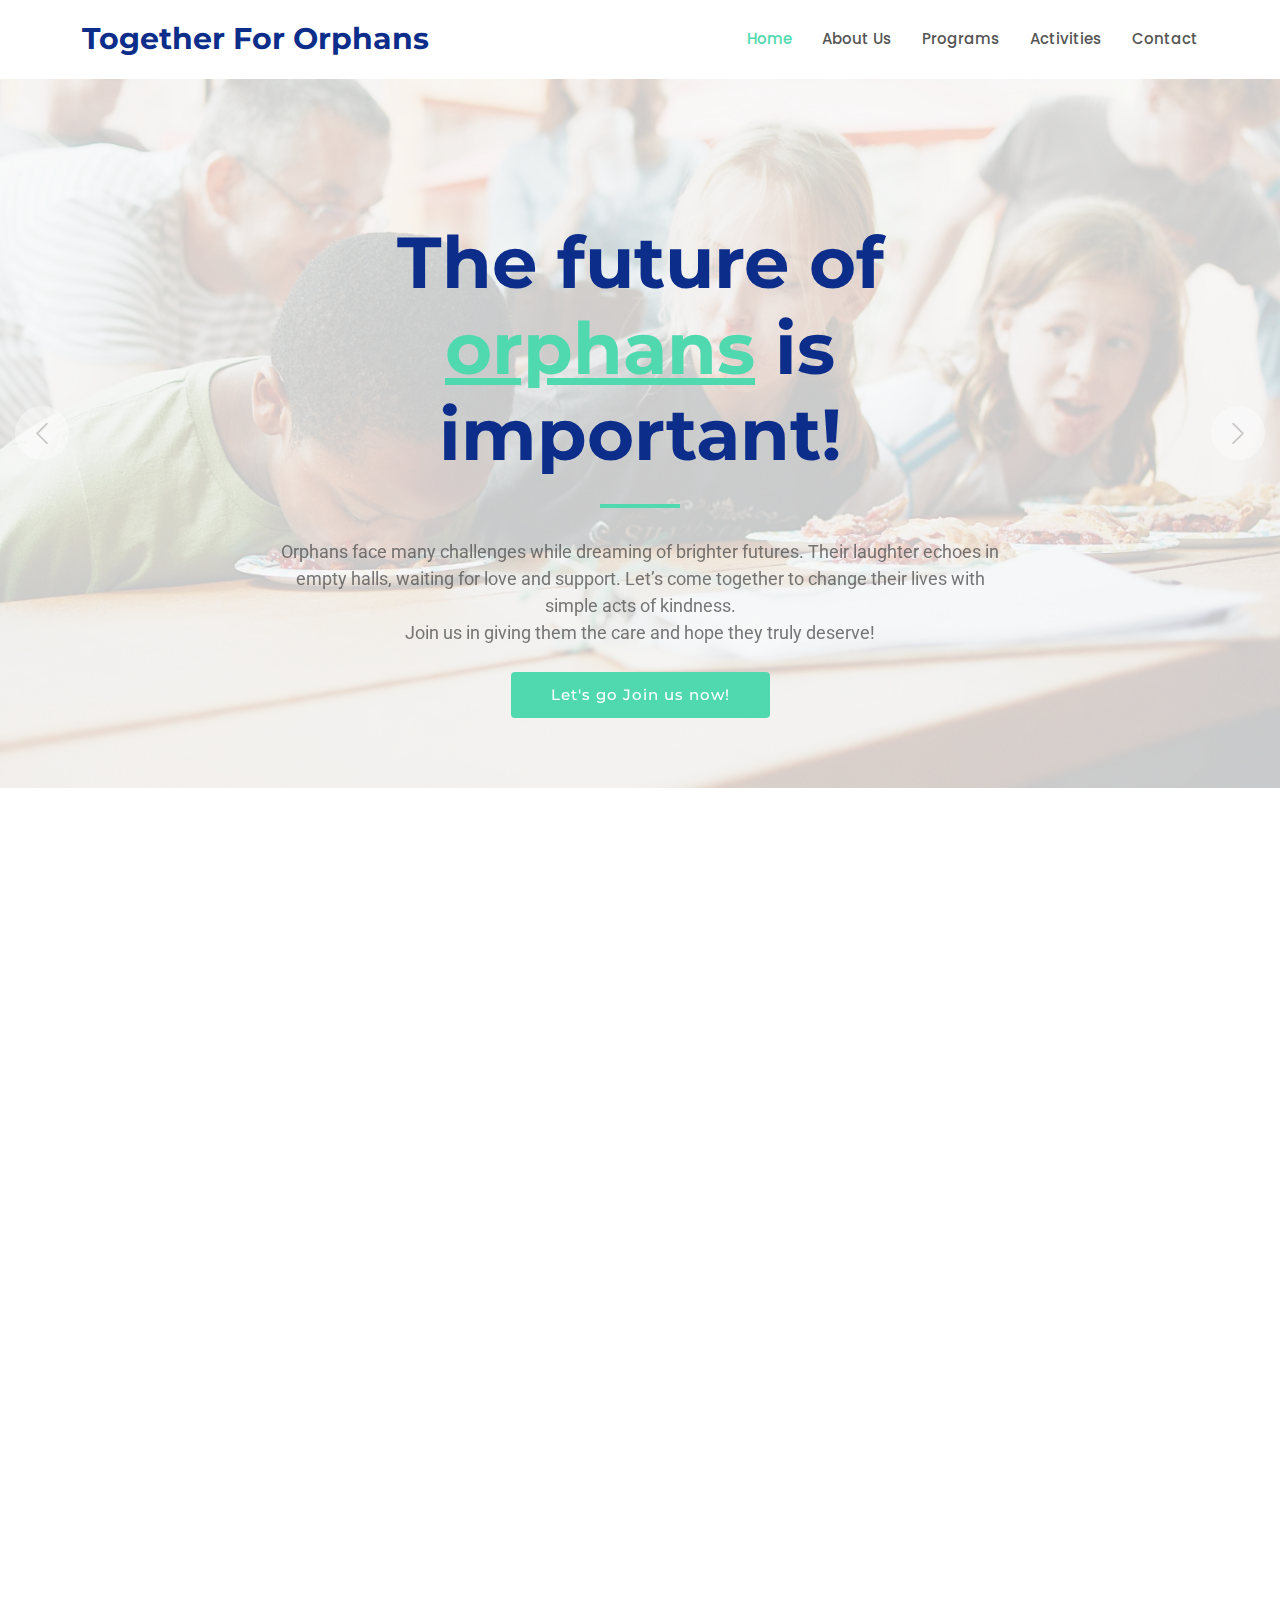
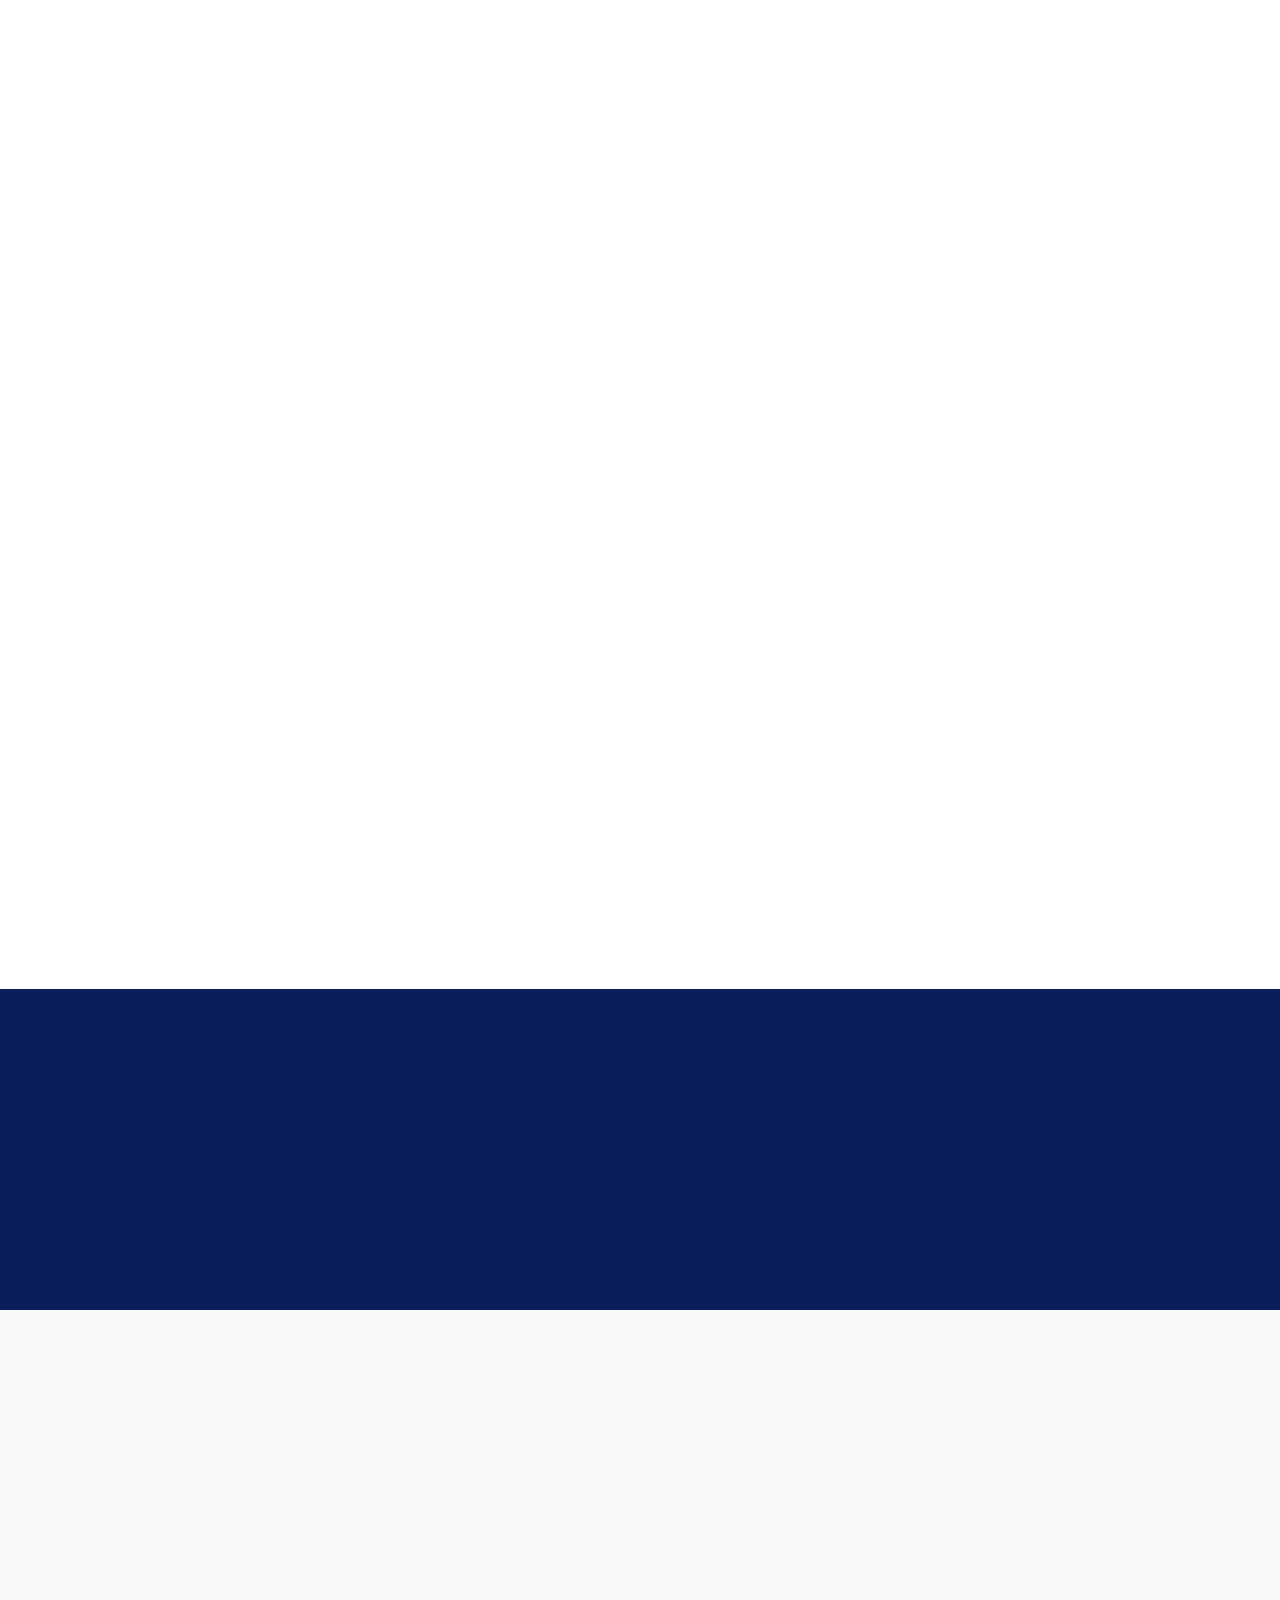
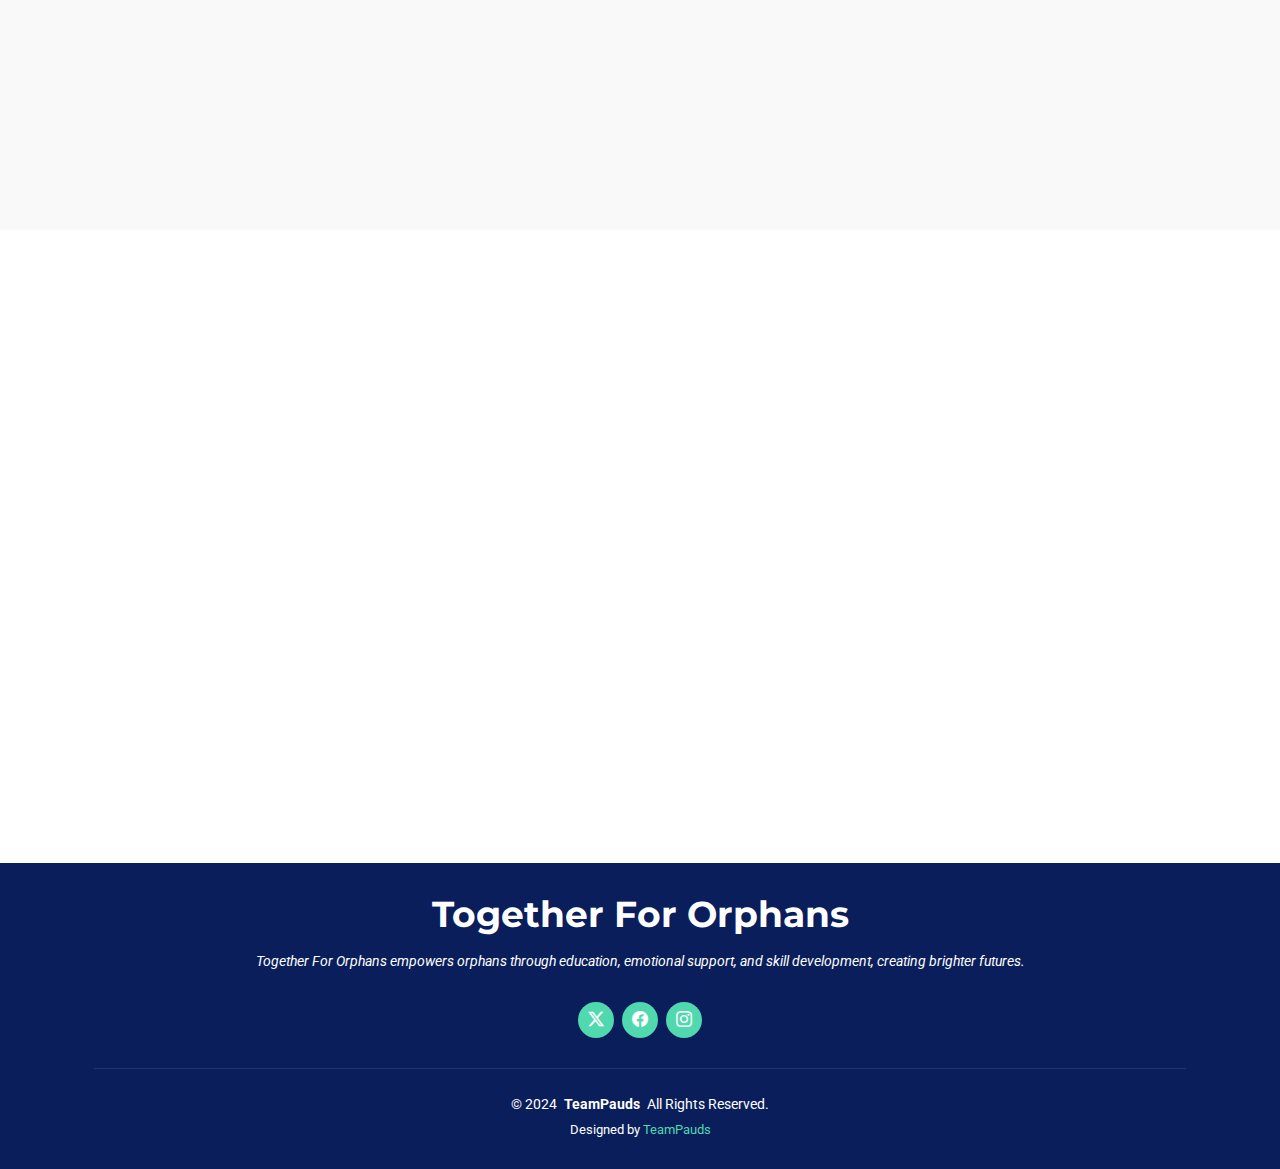
==== index.html @ 160bbc08 "#27 - update programs and tidy up js css" ====
<!DOCTYPE html>
<html lang="en">

<head>
  <meta charset="utf-8">
  <meta content="width=device-width, initial-scale=1.0" name="viewport">
  <title>T | F Orphans</title>
  <link href="assets/img/orphanage.ico" rel="icon">
  <link href="assets/img/apple-touch-icon.png" rel="apple-touch-icon">
  <link href="https://fonts.googleapis.com" rel="preconnect">
  <link href="https://fonts.gstatic.com" rel="preconnect" crossorigin>
  <link
    href="https://fonts.googleapis.com/css2?family=Roboto:ital,wght@0,100;0,300;0,400;0,500;0,700;0,900;1,100;1,300;1,400;1,500;1,700;1,900&family=Montserrat:ital,wght@0,100;0,200;0,300;0,400;0,500;0,600;0,700;0,800;0,900;1,100;1,200;1,300;1,400;1,500;1,600;1,700;1,800;1,900&family=Poppins:ital,wght@0,100;0,200;0,300;0,400;0,500;0,600;0,700;0,800;0,900;1,100;1,200;1,300;1,400;1,500;1,600;1,700;1,800;1,900&display=swap"
    rel="stylesheet">
  <link href="assets/vendor/bootstrap/css/bootstrap.min.css" rel="stylesheet">
  <link href="assets/vendor/bootstrap-icons/bootstrap-icons.css" rel="stylesheet">
  <link href="assets/vendor/aos/aos.css" rel="stylesheet">
  <link href="assets/vendor/swiper/swiper-bundle.min.css" rel="stylesheet">
  <link href="assets/vendor/glightbox/css/glightbox.min.css" rel="stylesheet">
  <link href="assets/css/main.css" rel="stylesheet">
</head>

<body class="index-page">
  <header id="header" class="header sticky-top">
    <div class="branding d-flex align-items-cente">
      <div class="container position-relative d-flex align-items-center justify-content-between">
        <a href="index.html" class="logo d-flex align-items-center">
          <h1 class="sitename">Together For Orphans</h1>
        </a>
        <nav id="navmenu" class="navmenu">
          <ul>
            <li><a href="#hero" class="active">Home</a></li>
            <li><a href="#about">About Us</a></li>
            <li><a href="#programs">Programs</a></li>
            <li><a href="#activities">Activities</a></li>
            <li><a href="#contact">Contact</a></li>
          </ul>
          <i class="mobile-nav-toggle d-xl-none bi bi-list"></i>
        </nav>
      </div>
    </div>
  </header>
  <main class="main">
    <section id="hero" class="hero section light-background">
      <div class="info d-flex align-items-center">
        <div class="container">
          <div class="row justify-content-center" data-aos="fade-up" data-aos-delay="100">
            <div class="col-lg-8 text-center">
              <h2>The future of <span>orphans</span> is important!</h2>
              <p>Orphans face many challenges while dreaming of brighter futures. Their laughter echoes in empty halls,
                waiting for love and support. Let’s come together to change their lives with simple acts of kindness.
                <br>Join us in giving them the care and hope they truly deserve!
              </p>
              <a href="#contact" class="btn-get-started">Let's go Join us now!</a>
            </div>
          </div>
        </div>
      </div>
      <div id="hero-carousel" class="carousel slide" data-bs-ride="carousel" data-bs-interval="5000">
        <div class="carousel-item active">
          <img src="assets/img/hero-carousel/carr1.jpg" alt="">
        </div>
        <div class="carousel-item">
          <img src="assets/img/hero-carousel/carr2.jpg" alt="">
        </div>
        <div class="carousel-item">
          <img src="assets/img/hero-carousel/carr3.jpg" alt="">
        </div>
        <a class="carousel-control-prev" href="#hero-carousel" role="button" data-bs-slide="prev">
          <span class="carousel-control-prev-icon bi bi-chevron-left" aria-hidden="true"></span>
        </a>
        <a class="carousel-control-next" href="#hero-carousel" role="button" data-bs-slide="next">
          <span class="carousel-control-next-icon bi bi-chevron-right" aria-hidden="true"></span>
        </a>
      </div>
    </section>
    <section id="about" class="about section">
      <div class="container" data-aos="fade-up" data-aos-delay="100">
        <div class="row gy-4">
          <div class="col-lg-6 2">
            <img src="assets/img/sidehead.jpg" class="img-fluid" alt="">
          </div>
          <div class="col-lg-6 content">
            <h3>Together For Orphans</h3>
            <p class="fst-italic">
              <strong>A web-based platform dedicated to supporting and empowering orphans worldwide.</strong>
            </p>
            <h5><b>Vision</b></h5>
            <ul>
              <li><i class="bi bi-check-lg"></i>
                <span>To create a world where every orphan has the opportunity to thrive, empowered by love, care, and
                  support from a global community.</span>
              </li>
            </ul>
            <h5><b>Mission</b></h5>
            <ul>
              <li><i class="bi bi-check-lg"></i>
                <span>Together For Orphans is dedicated to providing orphans with the resources, education, and
                  emotional support they need to build a brighter future. We aim to connect compassionate individuals
                  and organizations to improve the quality of life for orphans through impactful programs and
                  initiatives.</span>
              </li>
            </ul>
            <b>Together For Orphans</b> focuses on providing essential resources, fostering emotional support,
            empowering
            orphans with skills for their futures, and raising awareness to inspire collective action for lasting
            change.
          </div>
        </div>
      </div>
    </section>
    <section id="programs" class="programs section">
      <div class="container section-title" data-aos="fade-up">
        <h2>Programs</h2>
        <p>Together For Orphans empowers orphans through education and support.</p>
      </div>
      <div id="featured-programs" class="container">
        <div class="row gy-4">
          <div class="col-md-6" data-aos="fade-up" data-aos-delay="100">
            <div class="program-item d-flex position-relative h-100">
              <i class="bi bi-backpack3 icon flex-shrink-0"></i>
              <div>
                <h4 class="title"><a href="program-details.html" class="stretched-link">Educational Support</a></h4>
                <p class="description">Providing scholarships and resources to enhance academic/non-academic success.
                </p>
              </div>
            </div>
          </div>
          <div class="col-md-6" data-aos="fade-up" data-aos-delay="200">
            <div class="program-item d-flex position-relative h-100">
              <i class="bi bi-emoji-smile icon flex-shrink-0"></i>
              <div>
                <h4 class="title"><a href="program-details.html" class="stretched-link">Emotional Care</a></h4>
                <p class="description">Offering counseling and support to promote mental well-being.</p>
              </div>
            </div>
          </div>
          <div class="col-md-6" data-aos="fade-up" data-aos-delay="400">
            <div class="program-item d-flex position-relative h-100">
              <i class="bi bi-graph-up icon flex-shrink-0"></i>
              <div>
                <h4 class="title"><a href="program-details.html" class="stretched-link">Skill Development</a></h4>
                <p class="description">Conducting workshops to teach life and vocational skills.</p>
              </div>
            </div>
          </div>
          <div class="col-md-6" data-aos="fade-up" data-aos-delay="500">
            <div class="program-item d-flex position-relative h-100">
              <i class="bi bi-file-medical icon flex-shrink-0"></i>
              <div>
                <h4 class="title"><a href="program-details.html" class="stretched-link">Health Initiatives</a></h4>
                <p class="description">Ensuring access to healthcare and wellness programs.</p>
              </div>
            </div>
          </div>
        </div>
      </div>
    </section>
    <section id="activities" class="activities section">
      <div class="container section-title" data-aos="fade-up">
        <h2>Activities</h2>
        <p>Together For Orphans provides positive activities with orphans.</p>
      </div>
      <div class="container">
        <div class="isotope-layout" data-default-filter="*" data-layout="masonry" data-sort="original-order">
          <div class="row gy-4 isotope-container" data-aos="fade-up" data-aos-delay="200">
            <div class="col-lg-4 col-md-6 activities-item isotope-item">
              <img src="assets/img/activities/act1.jpg" class="img-fluid" alt="Gardening">
              <div class="activities-info">
                <a href="activities-details.html?img=act1.jpg" title="More Details" class="preview-link linked">
                  <h4>Harvesting</h4>
                </a>
              </div>
            </div>
            <div class="col-lg-4 col-md-6 activities-item isotope-item">
              <img src="assets/img/activities/act2.jpg" class="img-fluid" alt="Cooking">
              <div class="activities-info">
                <a href="activities-details.html?img=act2.jpg" title="More Details" class="preview-link linked">
                  <h4>Cooking</h4>
                </a>
              </div>
            </div>
            <div class="col-lg-4 col-md-6 activities-item isotope-item">
              <img src="assets/img/activities/act3.jpg" class="img-fluid" alt="Engineering">
              <div class="activities-info">
                <a href="activities-details.html?img=act3.jpg" title="More Details" class="preview-link linked">
                  <h4>Planting</h4>
                </a>
              </div>
            </div>
          </div>
        </div>
      </div>
    </section>
    <section id="call-to-action" class="call-to-action section dark-background">
      <div class="container">
        <div class="row" data-aos="zoom-in" data-aos-delay="100">
          <div class="col-xl-12 text-center text-xl-start">
            <h3>Join us now!</h3>
            <p>Join us at Together For Orphans and make a difference in the lives of vulnerable children! <br> Your
              support
              can empower orphans through education, emotional care, and skill development. Together, we can create a
              brighter future for every child in need. Get involved today!</p>
            <a class="cta-btn" href="#">Join And Support Now!</a>
          </div>
        </div>
      </div>
    </section>
    <section id="faq" class="faq section light-background">
      <div class="container">
        <div class="row gy-4">
          <div class="col-lg-4" data-aos="fade-up" data-aos-delay="100">
            <div class="content px-xl-5">
              <h3><span>Frequently Asked </span><strong>Questions</strong></h3>
              <p>Find clear answers to common questions about <b>Together For Orphans</b> <br>
                <hr> Including how to contribute
                and stay informed, along with ways to get involved to support orphans and make a lasting impact.
              </p>
            </div>
          </div>
          <div class="col-lg-8" data-aos="fade-up" data-aos-delay="200">
            <div class="faq-container">
              <div class="faq-item">
                <h3><span class="num">1.</span> <span>What is Together For Orphans?</span></h3>
                <div class="faq-content">
                  <p>Together For Orphans is a web-based platform dedicated to supporting and empowering orphans
                    worldwide through education, emotional care, skill development, and health initiatives.</p>
                </div>
                <i class="faq-toggle bi bi-chevron-right"></i>
              </div>
              <div class="faq-item">
                <h3><span class="num">2.</span> <span>How can I get involved?</span></h3>
                <div class="faq-content">
                  <p>You can get involved by volunteering, donating, or participating in our events and programs.
                    Visit our website for more details on how to contribute.
                  </p>
                </div>
                <i class="faq-toggle bi bi-chevron-right"></i>
              </div>
              <div class="faq-item">
                <h3><span class="num">3.</span> <span>Where does my donation go?</span>
                </h3>
                <div class="faq-content">
                  <p>Your donations go directly to funding our programs, including educational support,
                    counseling services, skill-building workshops, and health care for orphans.</p>
                </div>
                <i class="faq-toggle bi bi-chevron-right"></i>
              </div>
              <div class="faq-item">
                <h3><span class="num">4.</span> <span>Can I sponsor an orphan?</span>
                </h3>
                <div class="faq-content">
                  <p>Yes, Together For Orphans offers sponsorship opportunities, allowing you to support an orphan's
                    education, well-being, and development.</p>
                </div>
                <i class="faq-toggle bi bi-chevron-right"></i>
              </div>
              <div class="faq-item">
                <h3><span class="num">5.</span> <span>How do you ensure transparency in your operations?</span></h3>
                <div class="faq-content">
                  <p>We regularly publish reports on our website detailing how funds are used, including updates on
                    programs, activities, and impact statistics.</p>
                </div>
                <i class="faq-toggle bi bi-chevron-right"></i>
              </div>
            </div>
          </div>
        </div>
      </div>
    </section>
    <section id="contact" class="contact section">
      <div class="container section-title" data-aos="fade-up">
        <h2>Contact</h2>
        <p>You can contact us through our website's contact page or by emailing us at Contact Form. We’re happy to
          answer any questions or provide further information.</p>
      </div>
      <div class="container" data-aos="fade-up" data-aos-delay="100">
        <div class="row gy-4">
          <div class="col-lg-4">
            <div class="info-item d-flex" data-aos="fade-up" data-aos-delay="300">
              <i class="bi bi-geo-alt flex-shrink-0"></i>
              <div>
                <h3>TFO Work Location</h3>
                <p>A100 Krian Street, Indonesia, Sidoajo - 61262</p>
              </div>
            </div>
            <div class="info-item d-flex" data-aos="fade-up" data-aos-delay="400">
              <i class="bi bi-telephone flex-shrink-0"></i>
              <div>
                <h3>Call Us</h3>
                <p>+62 812 555 222</p>
              </div>
            </div>
            <div class="info-item d-flex" data-aos="fade-up" data-aos-delay="500">
              <i class="bi bi-envelope flex-shrink-0"></i>
              <div>
                <h3>Email Us</h3>
                <p>TForphans@gmail.com</p>
              </div>
            </div>
          </div>
          <div class="col-lg-8">
            <form action="forms/contact.php" method="post" class="php-email-form" data-aos="fade-up"
              data-aos-delay="200">
              <div class="row gy-4">
                <div class="col-md-6">
                  <input type="text" name="name" class="form-control" placeholder="Your Name" required="">
                </div>
                <div class="col-md-6 ">
                  <input type="email" class="form-control" name="email" placeholder="Your Email" required="">
                </div>
                <div class="col-md-12">
                  <input type="text" class="form-control" name="subject" placeholder="Subject" required="">
                </div>
                <div class="col-md-12">
                  <textarea class="form-control" name="message" rows="6" placeholder="Message" required=""></textarea>
                </div>
                <div class="col-md-12 text-center">
                  <div class="loading">Loading</div>
                  <div class="error-message"></div>
                  <div class="sent-message">Your message has been sent. Thank you!</div>
                  <button type="submit">Send Message</button>
                </div>
              </div>
            </form>
          </div>
        </div>
      </div>
    </section>
  </main>
  <footer id="footer" class="footer dark-background">
    <div class="container">
      <h3 class="sitename">Together For Orphans</h3>
      <p>Together For Orphans empowers orphans through education, emotional support, and skill development, creating
        brighter futures.</p>
      <div class="social-links d-flex justify-content-center">
        <a href=""><i class="bi bi-twitter-x"></i></a>
        <a href=""><i class="bi bi-facebook"></i></a>
        <a href=""><i class="bi bi-instagram"></i></a>
      </div>
      <div class="container">
        <div class="copyright">
          <span>&copy; 2024 <strong class="px-1 sitename">TeamPauds</strong> All Rights Reserved.</span>
        </div>
        <div class="credits">
          Designed by <a href="#">TeamPauds</a>
        </div>
      </div>
    </div>
  </footer>
  <a href="#" id="scroll-top" class="scroll-top d-flex align-items-center justify-content-center"><i
      class="bi bi-arrow-up-short"></i></a>
  <div id="preloader"></div>
  <script src="assets/vendor/bootstrap/js/bootstrap.bundle.min.js"></script>
  <script src="assets/vendor/php-email-form/validate.js"></script>
  <script src="assets/vendor/aos/aos.js"></script>
  <script src="assets/vendor/swiper/swiper-bundle.min.js"></script>
  <script src="assets/vendor/glightbox/js/glightbox.min.js"></script>
  <script src="assets/vendor/imagesloaded/imagesloaded.pkgd.min.js"></script>
  <script src="assets/vendor/isotope-layout/isotope.pkgd.min.js"></script>
  <script src="assets/js/main.js"></script>
</body>

</html>
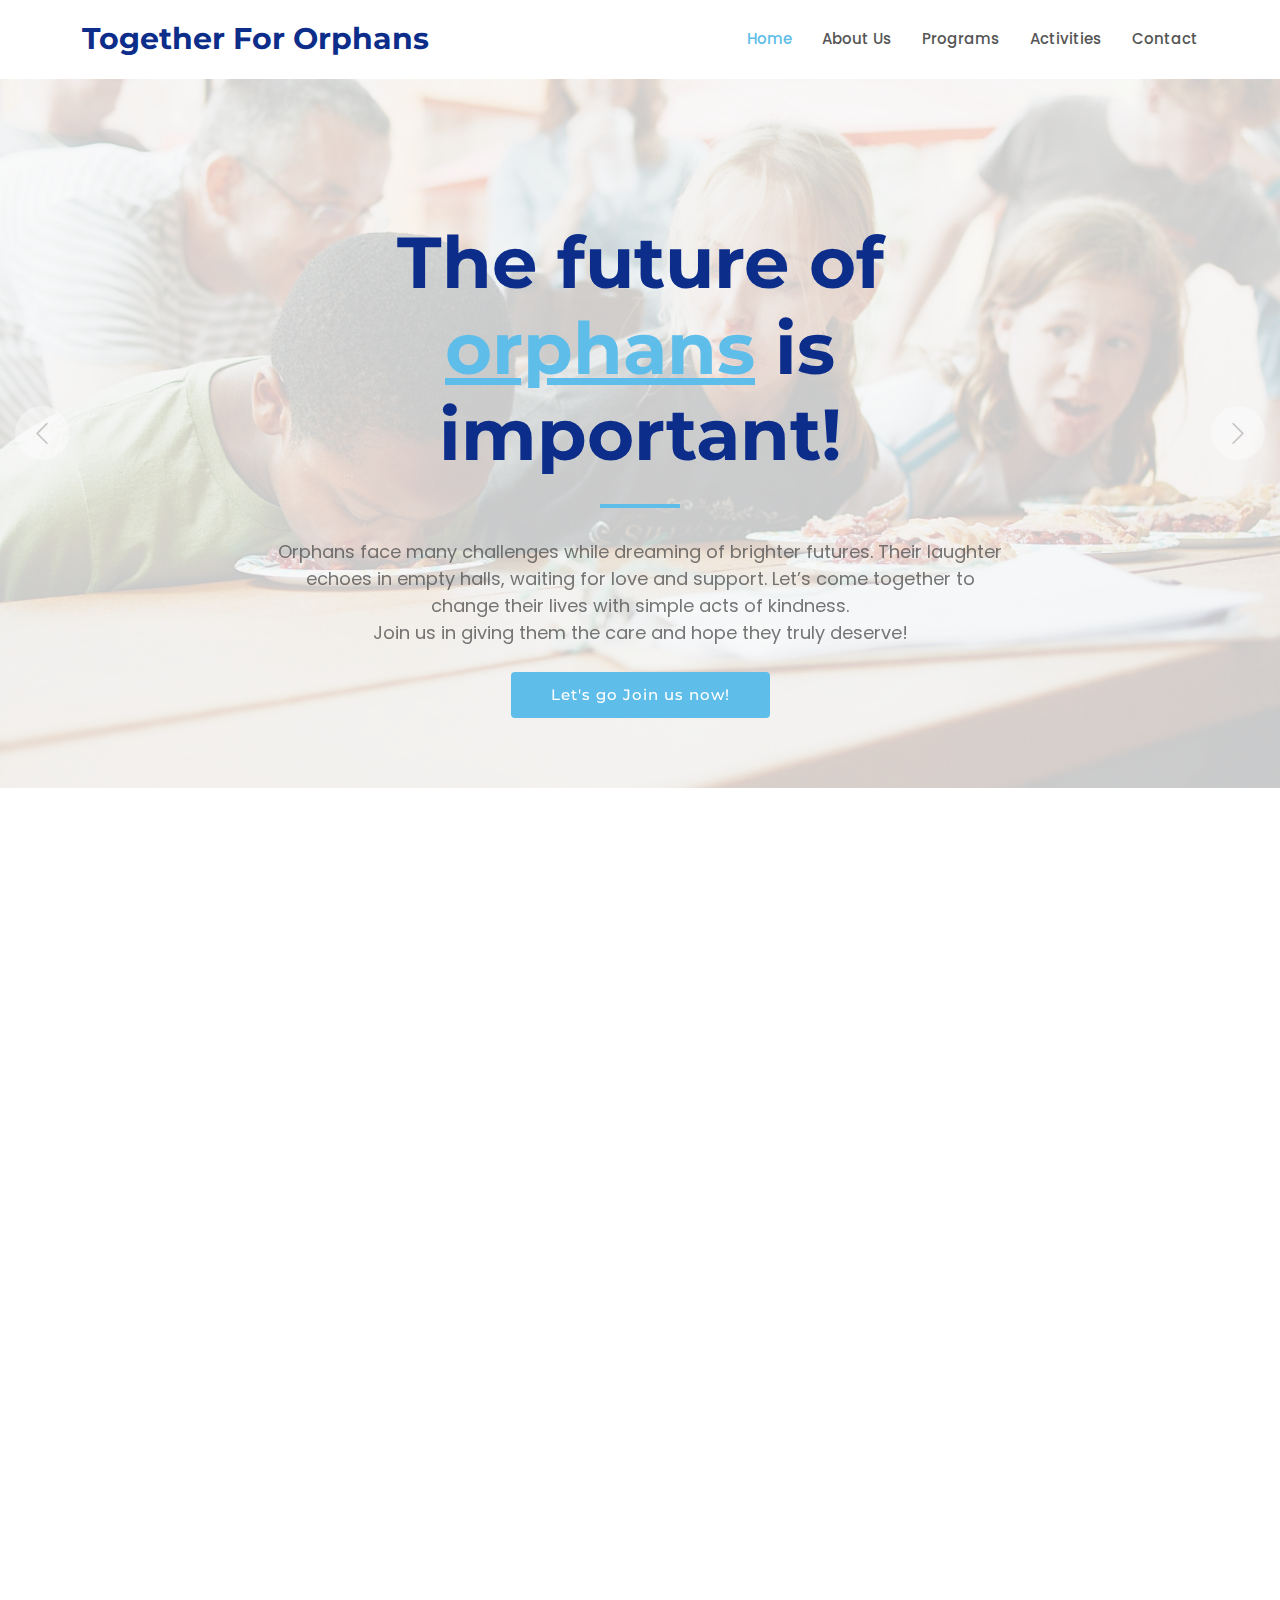
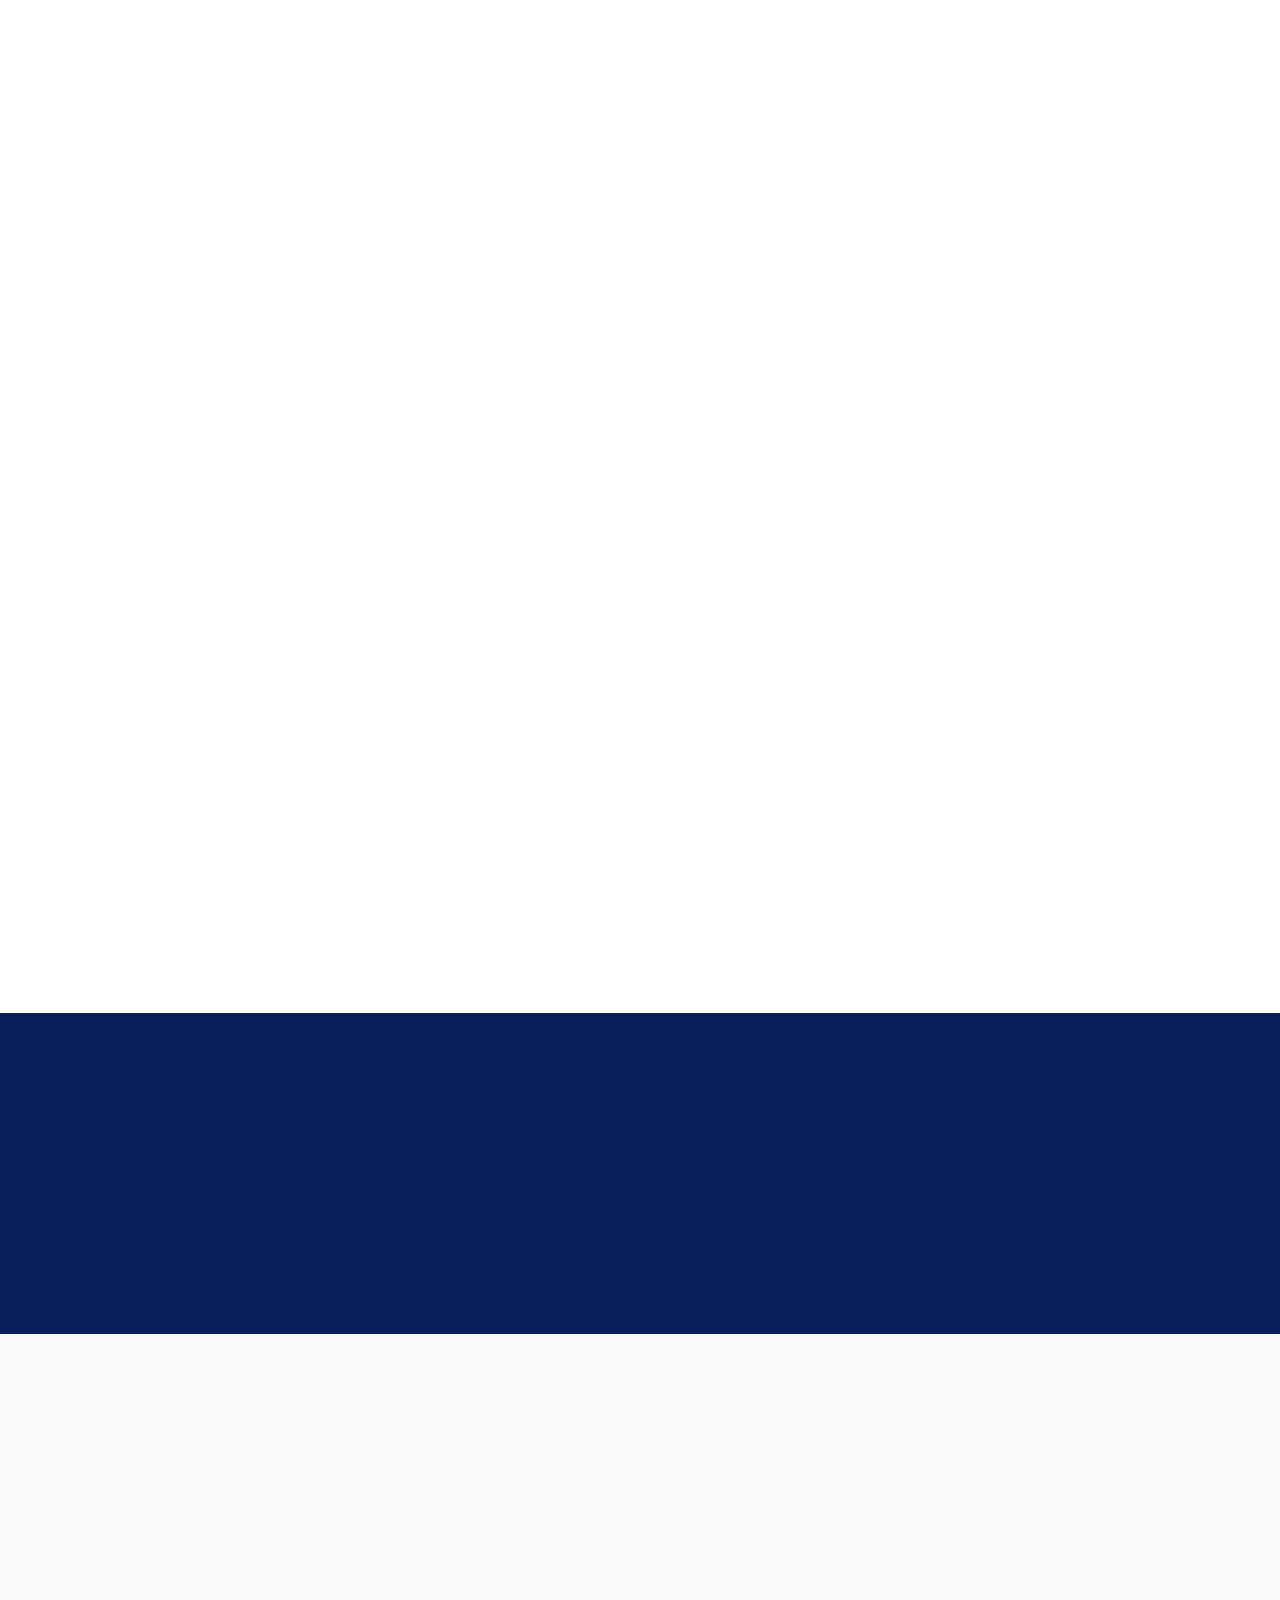
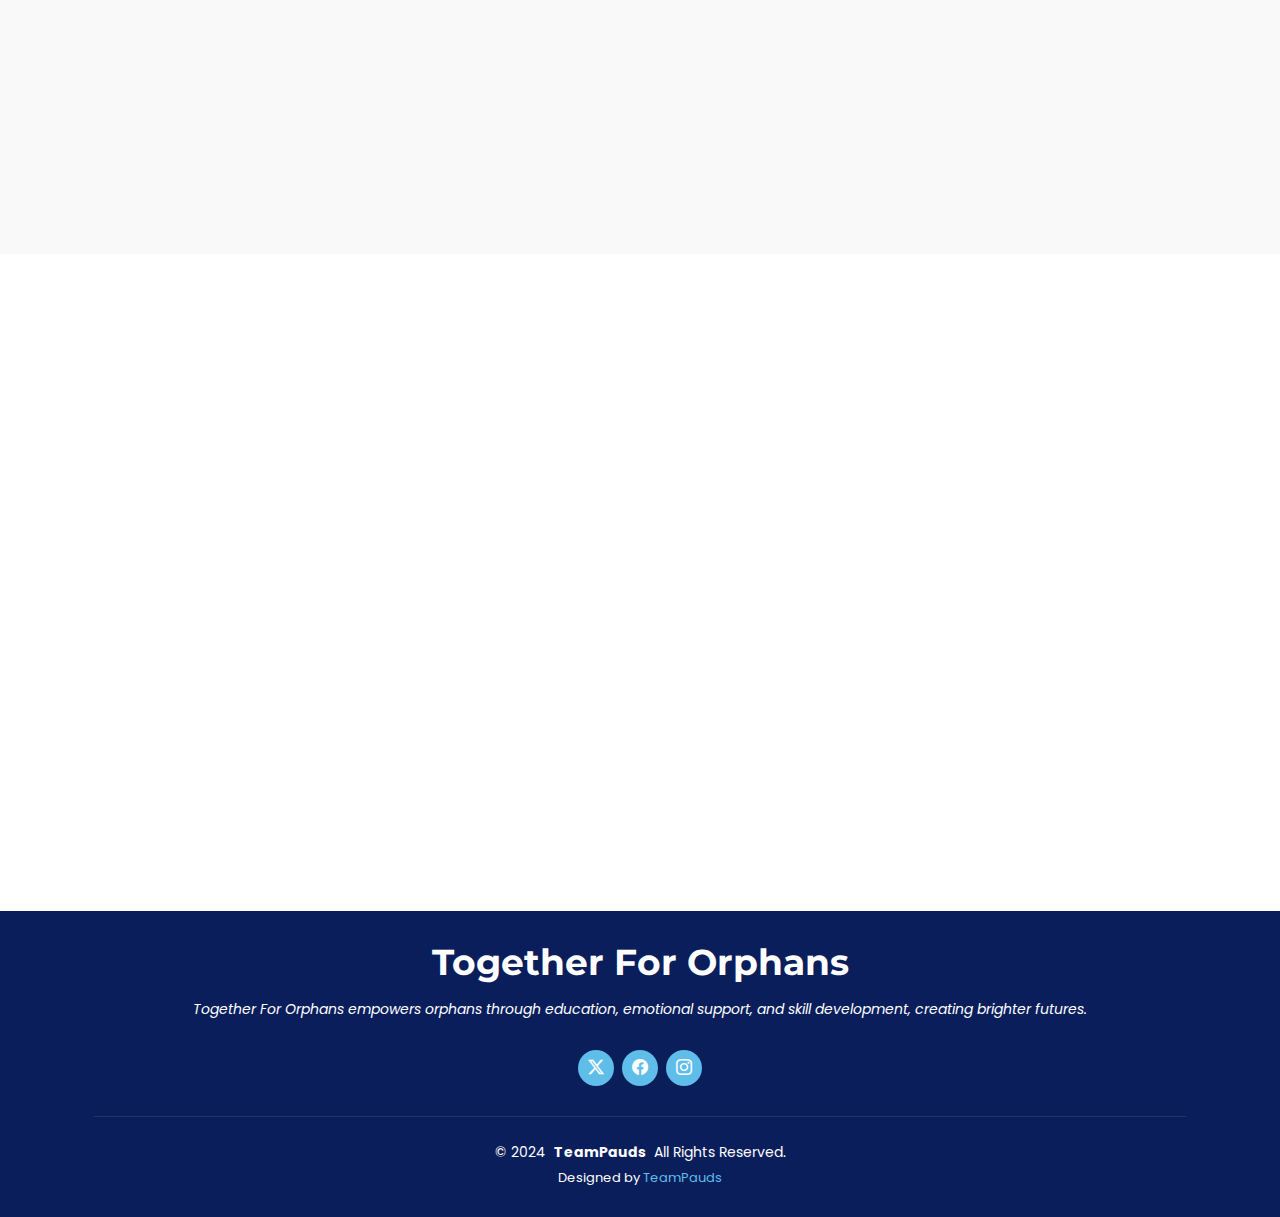
==== commit e9465a14: "#31 - revision and tidy up" ====
--- a/index.html
+++ b/index.html
@@ -83,7 +83,9 @@
           <div class="col-lg-6 content">
             <h3>Together For Orphans</h3>
             <p class="fst-italic">
-              <strong>A web-based platform dedicated to supporting and empowering orphans worldwide.</strong>
+              <strong>
+                A web platform dedicated to supporting and empowering orphans worldwide with 
+                essential resources and assistance.</strong>
             </p>
             <h5><b>Vision</b></h5>
             <ul>
@@ -95,10 +97,10 @@
             <h5><b>Mission</b></h5>
             <ul>
               <li><i class="bi bi-check-lg"></i>
-                <span>Together For Orphans is dedicated to providing orphans with the resources, education, and
-                  emotional support they need to build a brighter future. We aim to connect compassionate individuals
-                  and organizations to improve the quality of life for orphans through impactful programs and
-                  initiatives.</span>
+                <span>
+                  Together For Orphans focuses on providing essential resources, offering emotional support, empowering
+                  orphans with future skills, and raising awareness to inspire collective action for long-term
+                  change.</span>
               </li>
             </ul>
             <b>Together For Orphans</b> focuses on providing essential resources, fostering emotional support,
@@ -120,7 +122,8 @@
             <div class="program-item d-flex position-relative h-100">
               <i class="bi bi-backpack3 icon flex-shrink-0"></i>
               <div>
-                <h4 class="title"><a href="program-details.html" class="stretched-link">Educational Support</a></h4>
+                <h4 class="title"><a href="program-details.html?id=educational-support" class="stretched-link"
+                    id="educational-support">Educational Support</a></h4>
                 <p class="description">Providing scholarships and resources to enhance academic/non-academic success.
                 </p>
               </div>
@@ -130,7 +133,8 @@
             <div class="program-item d-flex position-relative h-100">
               <i class="bi bi-emoji-smile icon flex-shrink-0"></i>
               <div>
-                <h4 class="title"><a href="program-details.html" class="stretched-link">Emotional Care</a></h4>
+                <h4 class="title"><a href="program-details.html?id=emotional-care" class="stretched-link"
+                    id="emotional-care">Emotional Care</a></h4>
                 <p class="description">Offering counseling and support to promote mental well-being.</p>
               </div>
             </div>
@@ -139,7 +143,8 @@
             <div class="program-item d-flex position-relative h-100">
               <i class="bi bi-graph-up icon flex-shrink-0"></i>
               <div>
-                <h4 class="title"><a href="program-details.html" class="stretched-link">Skill Development</a></h4>
+                <h4 class="title"><a href="program-details.html?id=skill-development" class="stretched-link"
+                    id="skill-development">Skill Development</a></h4>
                 <p class="description">Conducting workshops to teach life and vocational skills.</p>
               </div>
             </div>
@@ -148,7 +153,8 @@
             <div class="program-item d-flex position-relative h-100">
               <i class="bi bi-file-medical icon flex-shrink-0"></i>
               <div>
-                <h4 class="title"><a href="program-details.html" class="stretched-link">Health Initiatives</a></h4>
+                <h4 class="title"><a href="program-details.html?id=health-initiatives" class="stretched-link"
+                    id="health-initiatives">Health Initiatives</a></h4>
                 <p class="description">Ensuring access to healthcare and wellness programs.</p>
               </div>
             </div>
@@ -300,8 +306,7 @@
             </div>
           </div>
           <div class="col-lg-8">
-            <form action="forms/contact.php" method="post" class="php-email-form" data-aos="fade-up"
-              data-aos-delay="200">
+            <form action="forms/contact.php" method="#" class="php-email-form" data-aos="fade-up" data-aos-delay="200">
               <div class="row gy-4">
                 <div class="col-md-6">
                   <input type="text" name="name" class="form-control" placeholder="Your Name" required="">
@@ -316,9 +321,6 @@
                   <textarea class="form-control" name="message" rows="6" placeholder="Message" required=""></textarea>
                 </div>
                 <div class="col-md-12 text-center">
-                  <div class="loading">Loading</div>
-                  <div class="error-message"></div>
-                  <div class="sent-message">Your message has been sent. Thank you!</div>
                   <button type="submit">Send Message</button>
                 </div>
               </div>
--- a/assets/css/main.css
+++ b/assets/css/main.css
@@ -1,28 +1,27 @@
-
 :root {
-  --default-font: "Roboto",  system-ui, -apple-system, "Segoe UI", Roboto, "Helvetica Neue", Arial, "Noto Sans", "Liberation Sans", sans-serif, "Apple Color Emoji", "Segoe UI Emoji", "Segoe UI Symbol", "Noto Color Emoji";
-  --heading-font: "Montserrat",  sans-serif;
-  --nav-font: "Poppins",  sans-serif;
-}
-
-
-:root { 
+  --default-font: "Poppins", system-ui, -apple-system, "Segoe UI", "Helvetica Neue", Arial, sans-serif, "Apple Color Emoji", "Segoe UI Emoji", "Segoe UI Symbol", "Noto Color Emoji";
+  --heading-font: "Montserrat", sans-serif;
+  --nav-font: "Poppins", sans-serif;
+}
+
+
+:root {
   --background-color: #ffffff;
-  --default-color: #555555; 
+  --default-color: #555555;
   --heading-color: #0c2e8a;
-  --accent-color: #50d8af;
-  --surface-color: #ffffff; 
-  --contrast-color: #ffffff; 
+  --accent-color: #5ebde9;
+  --surface-color: #ffffff;
+  --contrast-color: #ffffff;
 }
 
 
 :root {
-  --nav-color: #555555; 
-  --nav-hover-color: #50d8af; 
-  --nav-mobile-background-color: #ffffff; 
-  --nav-dropdown-background-color: #ffffff; 
-  --nav-dropdown-color: #555555; 
-  --nav-dropdown-hover-color: #50d8af; 
+  --nav-color: #555555;
+  --nav-hover-color: #5ebde9;
+  --nav-mobile-background-color: #ffffff;
+  --nav-dropdown-background-color: #ffffff;
+  --nav-dropdown-color: #555555;
+  --nav-dropdown-hover-color: #5ebde9;
 }
 
 
@@ -68,57 +67,6 @@
 h6 {
   color: var(--heading-color);
   font-family: var(--heading-font);
-}
-
-
-.php-email-form .error-message {
-  display: none;
-  background: #df1529;
-  color: #ffffff;
-  text-align: left;
-  padding: 15px;
-  margin-bottom: 24px;
-  font-weight: 600;
-}
-
-.php-email-form .sent-message {
-  display: none;
-  color: #ffffff;
-  background: #059652;
-  text-align: center;
-  padding: 15px;
-  margin-bottom: 24px;
-  font-weight: 600;
-}
-
-.php-email-form .loading {
-  display: none;
-  background: var(--surface-color);
-  text-align: center;
-  padding: 15px;
-  margin-bottom: 24px;
-}
-
-.php-email-form .loading:before {
-  content: "";
-  display: inline-block;
-  border-radius: 50%;
-  width: 24px;
-  height: 24px;
-  margin: 0 10px -6px 0;
-  border: 3px solid var(--accent-color);
-  border-top-color: var(--surface-color);
-  animation: php-email-form-loading 1s linear infinite;
-}
-
-@keyframes php-email-form-loading {
-  0% {
-    transform: rotate(0deg);
-  }
-
-  100% {
-    transform: rotate(360deg);
-  }
 }
 
 .header {
@@ -564,9 +512,10 @@
 
 .page-title {
   color: #ffffff;
-  background-color: #091e5b;;
-  position: relative;
-  top:-3.5em;
+  background-color: #091e5b;
+  ;
+  position: relative;
+  top: -3.5em;
 }
 
 .page-title .heading {
@@ -886,24 +835,35 @@
 }
 
 .program-features {
-  list-style-type: none; 
-  padding: 0; 
+  list-style-type: none;
+  padding: 0;
+  margin: 0;
 }
 
 .program-features li {
-  display: flex; 
-  align-items: center; 
+  display: grid;
+  grid-template-columns: 30px 250px 1fr;
+  align-items: start;
+  gap: 10px;
+  margin-bottom: 2px;
 }
 
 .feature-label {
-  display: inline-block; 
-  width: 250px; 
-  margin-left: 10px; 
+  font-weight: bold;
+}
+
+.program-features li i {
+  font-size: 1.2em;
+  color: #28a745;
+}
+
+.program-item h3 {
+  margin-bottom: 15px;
 }
 
 .icon-program {
-  font-size: 48px; 
-  margin-right: 15px; 
+  font-size: 48px;
+  margin-right: 15px;
 }
 
 .activities .activities-item {
@@ -948,15 +908,17 @@
   transition: 0.3s;
   line-height: 0;
 }
+
 .activities .activities-item .activities-info .preview-link {
-  flex: 1;                 
-  text-align: center;       
+  flex: 1;
+  text-align: center;
 }
 
 .activities .activities-item .activities-info .details-link {
-  margin-left: 10px; 
+  margin-left: 10px;
   font-size: 28px;
 }
+
 .activities .activities-item .activities-info .preview-link:hover,
 .activities .activities-item .activities-info .details-link:hover {
   color: var(--accent-color);
@@ -1010,7 +972,7 @@
   margin: 10px;
   border: 2px solid var(--contrast-color);
   color: var(--contrast-color);
-  margin-left: -1px; 
+  margin-left: -1px;
 }
 
 .call-to-action .cta-btn:hover {
@@ -1412,21 +1374,26 @@
   margin-right: 8px;
   color: var(--accent-color);
 }
-.img-fluid{
+
+.img-fluid {
   border-radius: 1em;
 }
+
 .gslide-image img {
   border-radius: 1em;
   width: 85% !important;
 }
+
 .gslide-description.description-bottom,
 .gslide-description.description-top {
   display: none;
 }
-.act-img{
+
+.act-img {
   width: 95% !important;
 }
-.pagin{
-  margin-left:1em;
-  margin-right:1em;
+
+.pagin {
+  margin-left: 1em;
+  margin-right: 1em;
 }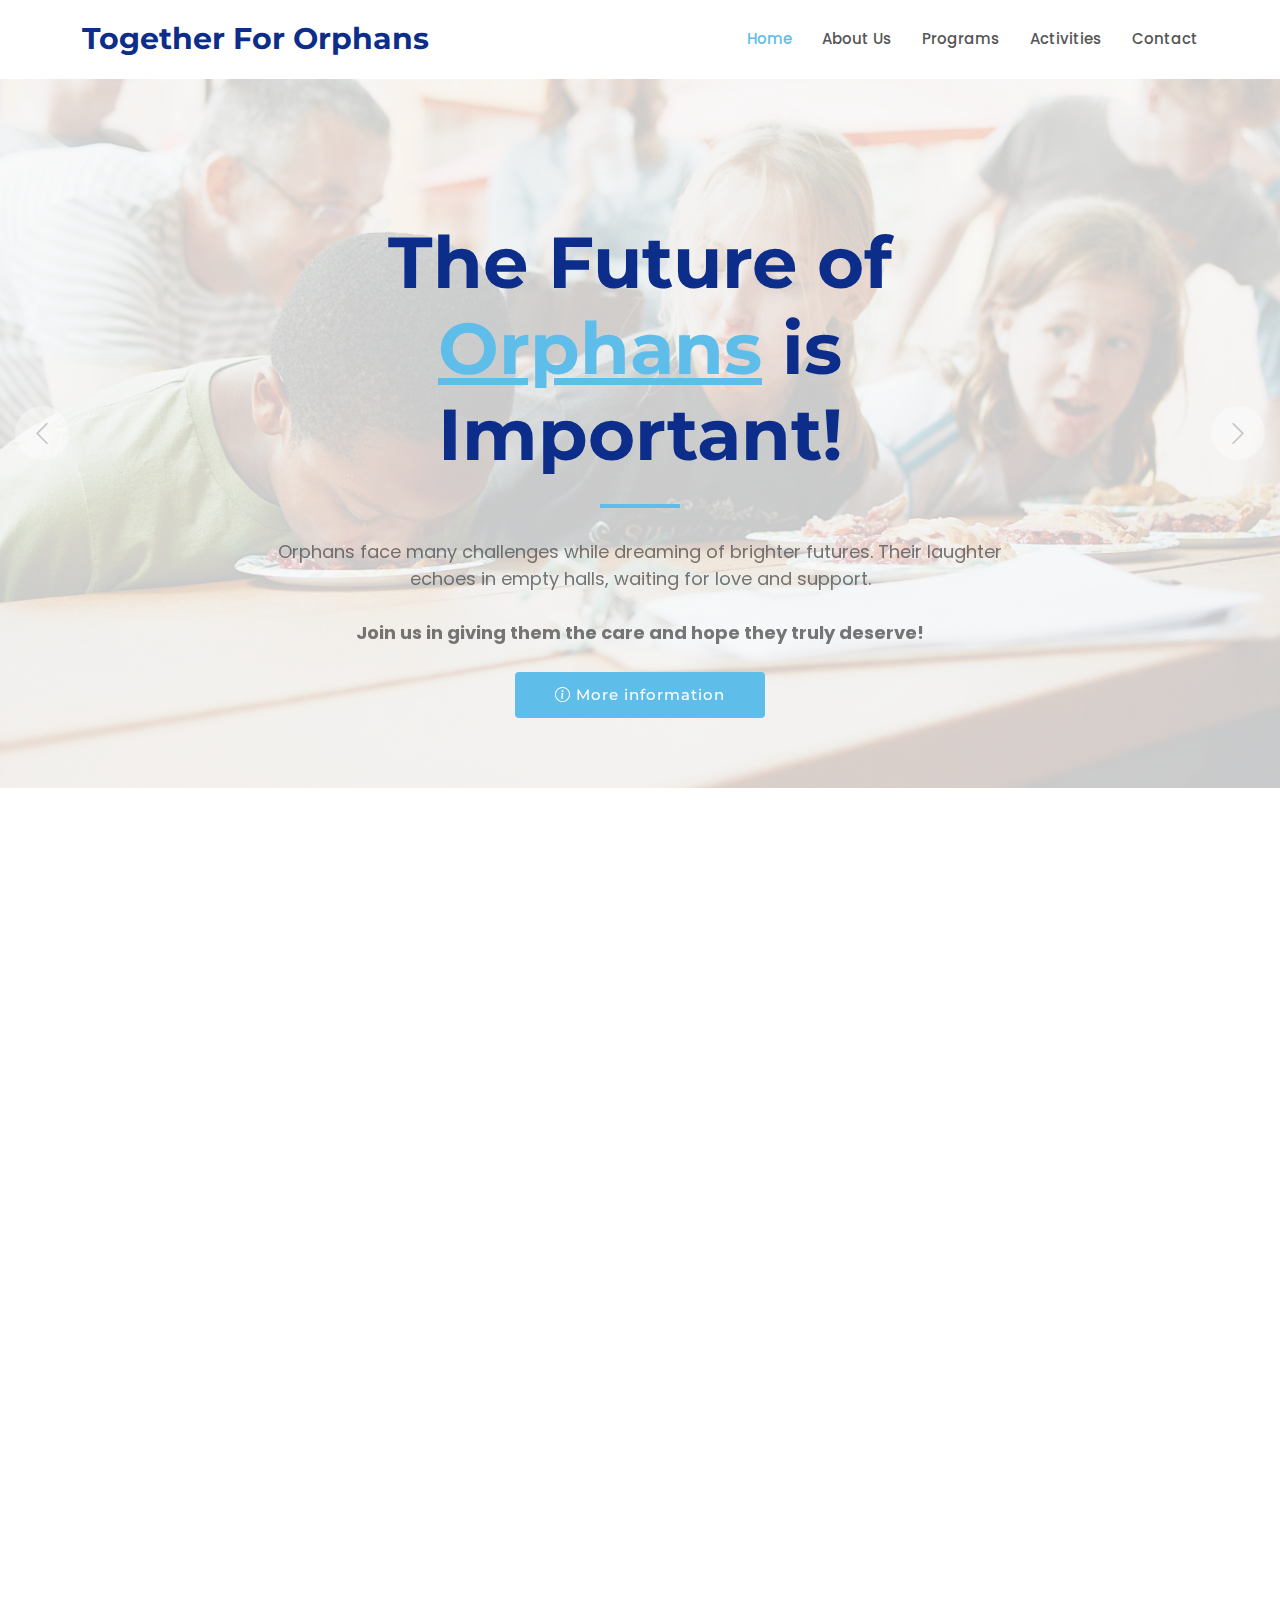
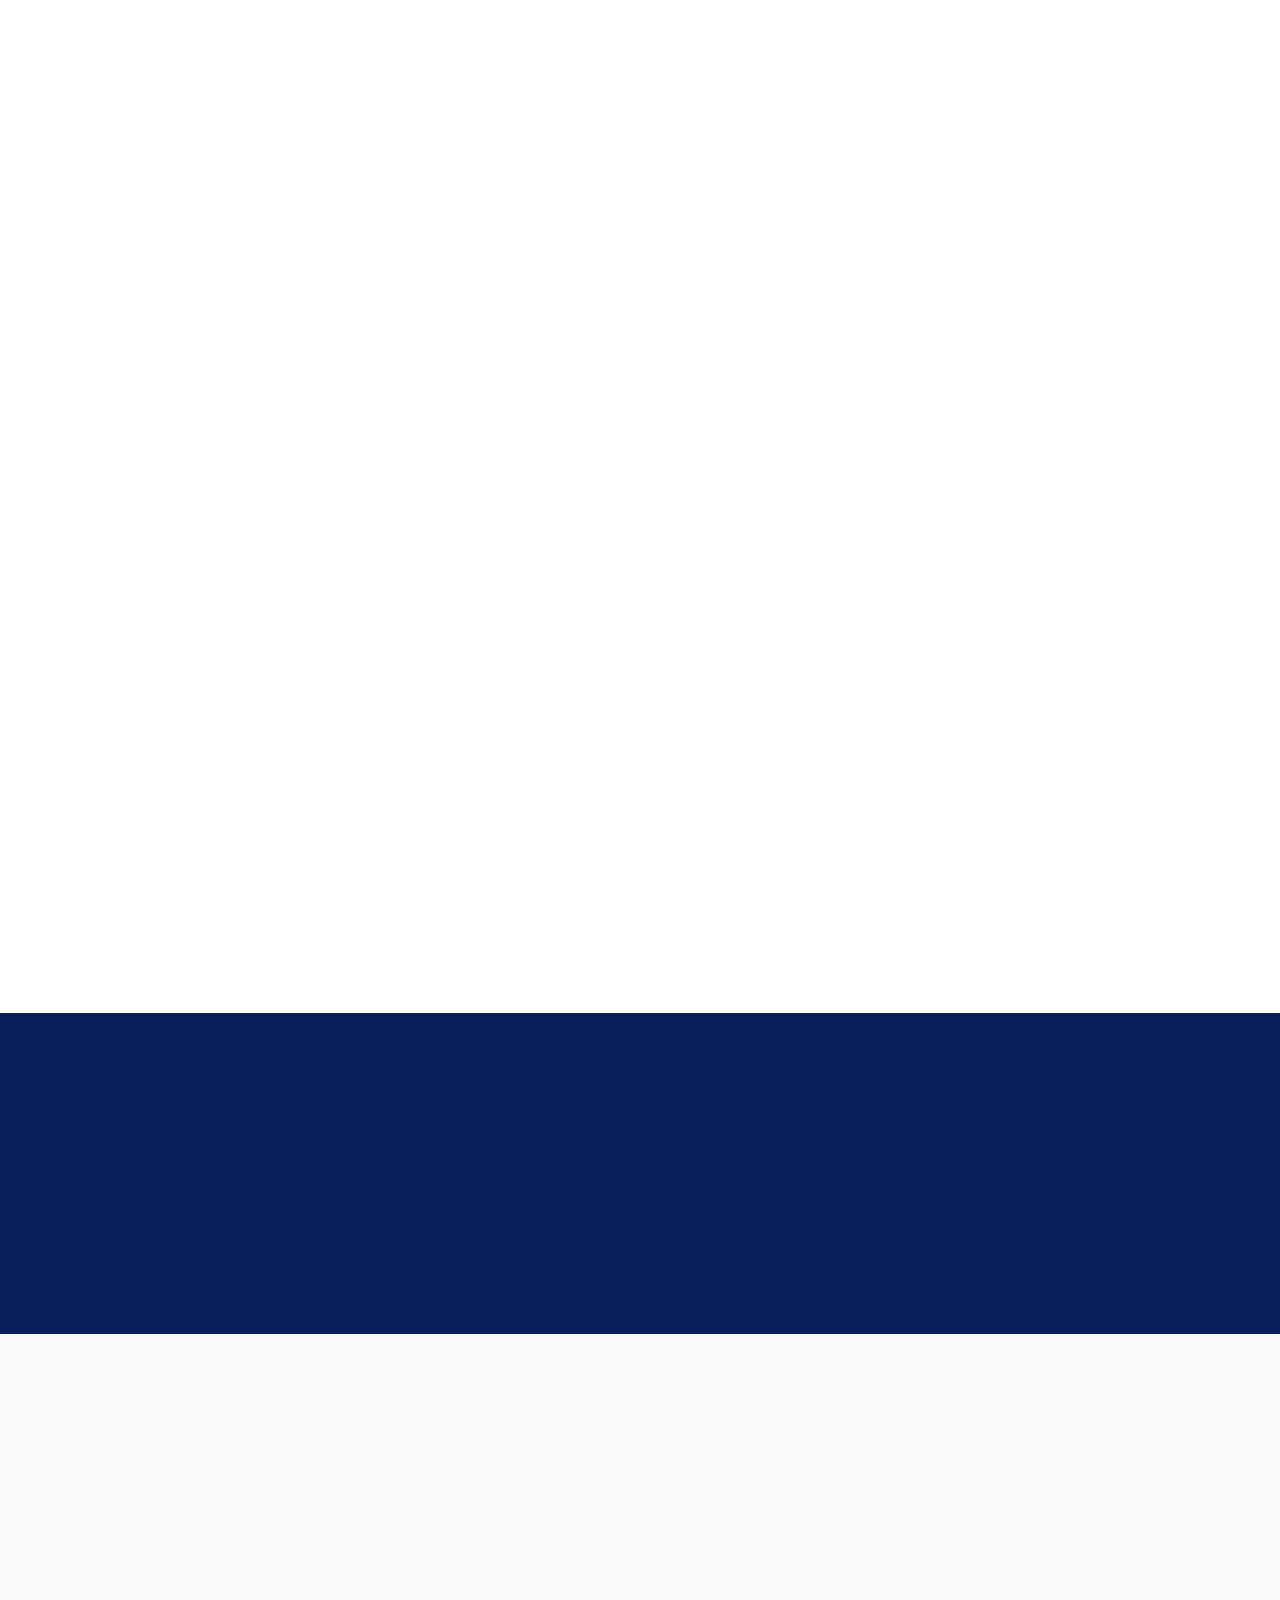
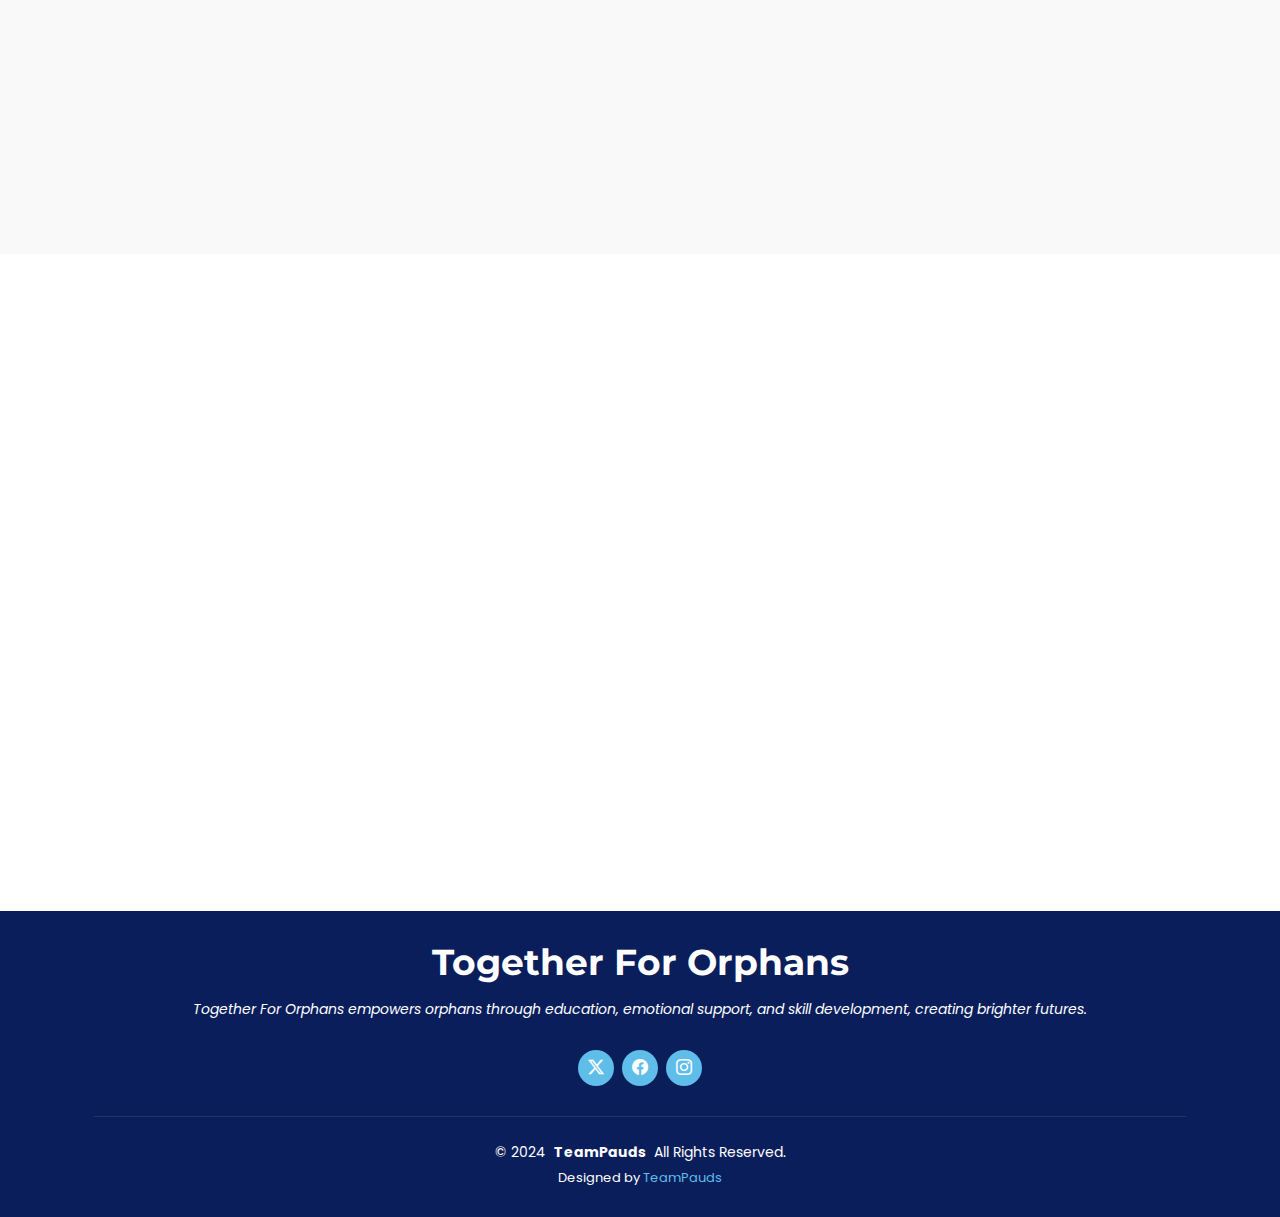
==== commit 36cb17c7: "#33 - revision and tidy up" ====
--- a/index.html
+++ b/index.html
@@ -46,12 +46,16 @@
         <div class="container">
           <div class="row justify-content-center" data-aos="fade-up" data-aos-delay="100">
             <div class="col-lg-8 text-center">
-              <h2>The future of <span>orphans</span> is important!</h2>
-              <p>Orphans face many challenges while dreaming of brighter futures. Their laughter echoes in empty halls,
-                waiting for love and support. Let’s come together to change their lives with simple acts of kindness.
-                <br>Join us in giving them the care and hope they truly deserve!
+              <h2>The Future of <span>Orphans</span> is Important!</h2>
+              <p>
+                Orphans face many challenges while dreaming of brighter futures. Their laughter echoes in empty halls,
+                waiting for love and support.
+                <br><br>
+                <b>Join us in giving them the care and hope they truly deserve!</b>
               </p>
-              <a href="#contact" class="btn-get-started">Let's go Join us now!</a>
+              <a href="#contact" class="btn-get-started">
+                <i class="bi bi-info-circle"></i> More information
+              </a>
             </div>
           </div>
         </div>
@@ -84,7 +88,7 @@
             <h3>Together For Orphans</h3>
             <p class="fst-italic">
               <strong>
-                A web platform dedicated to supporting and empowering orphans worldwide with 
+                A web platform dedicated to supporting and empowering orphans worldwide with
                 essential resources and assistance.</strong>
             </p>
             <h5><b>Vision</b></h5>
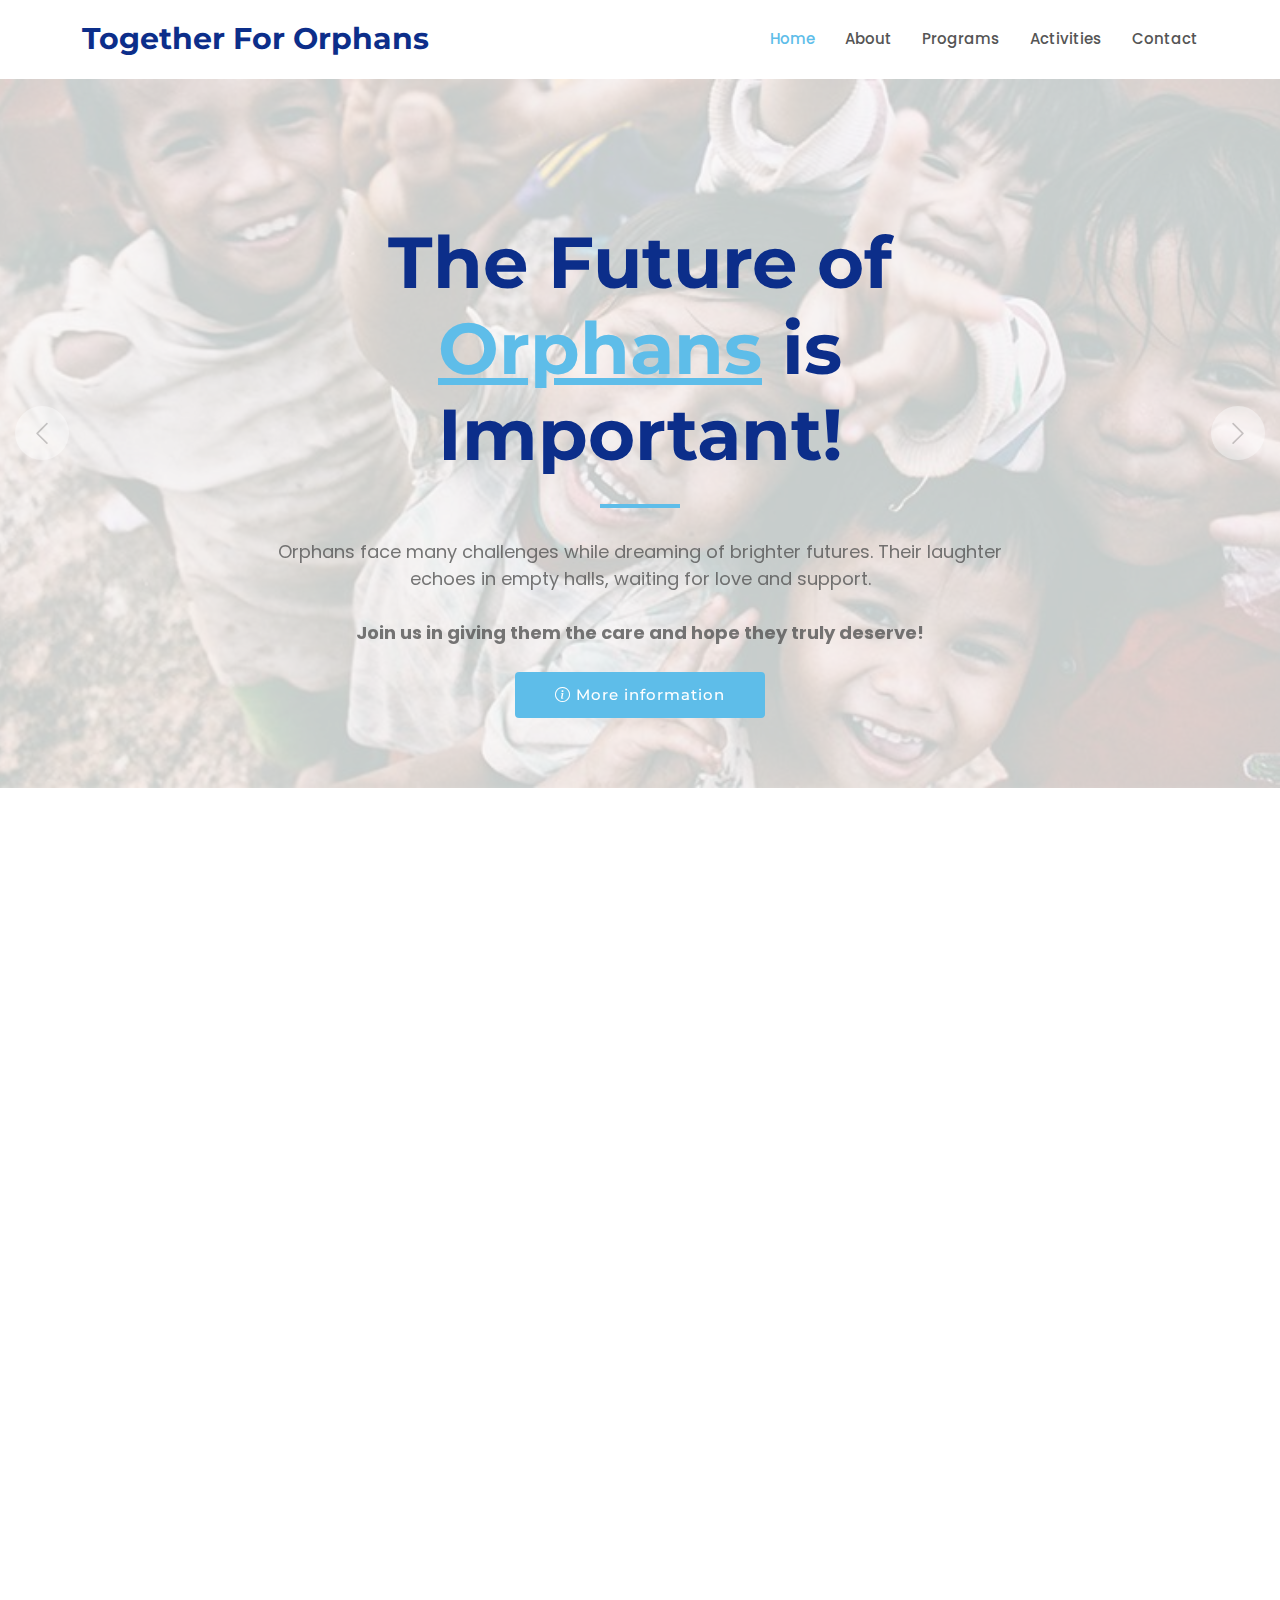
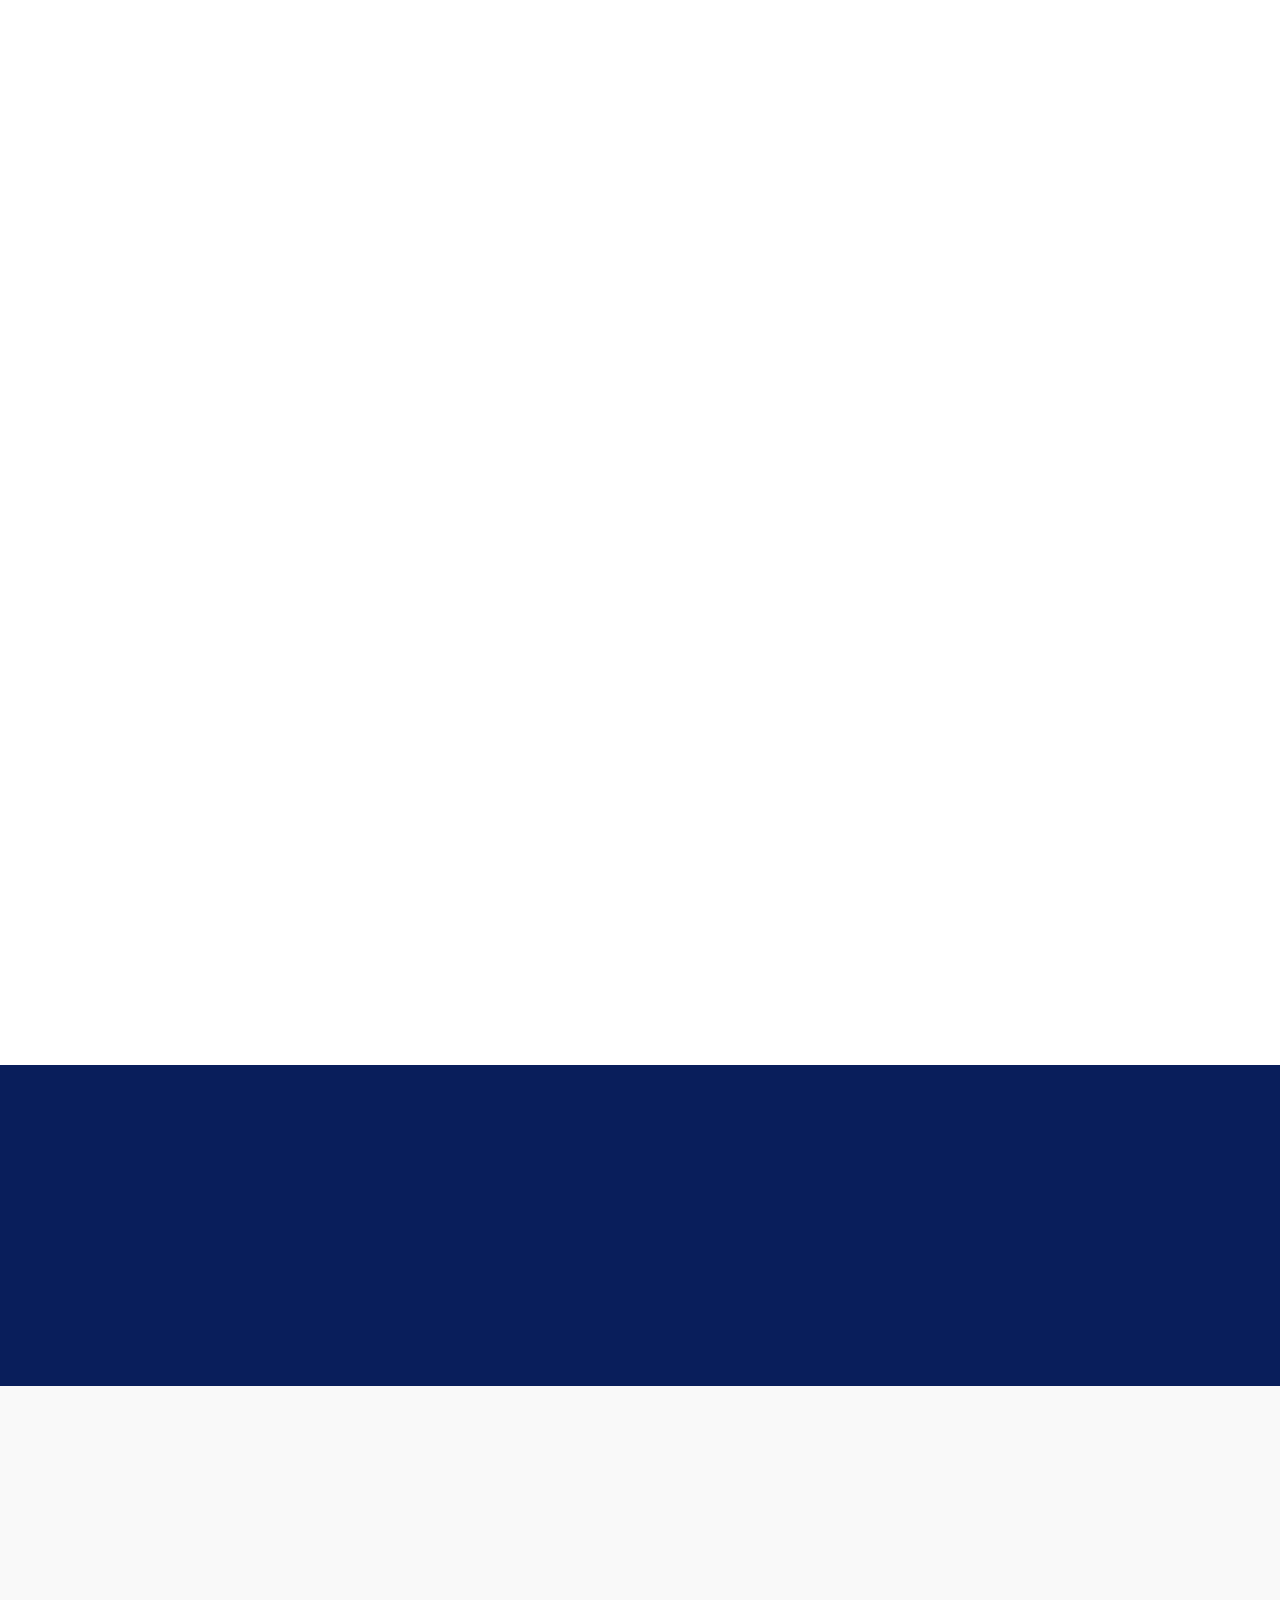
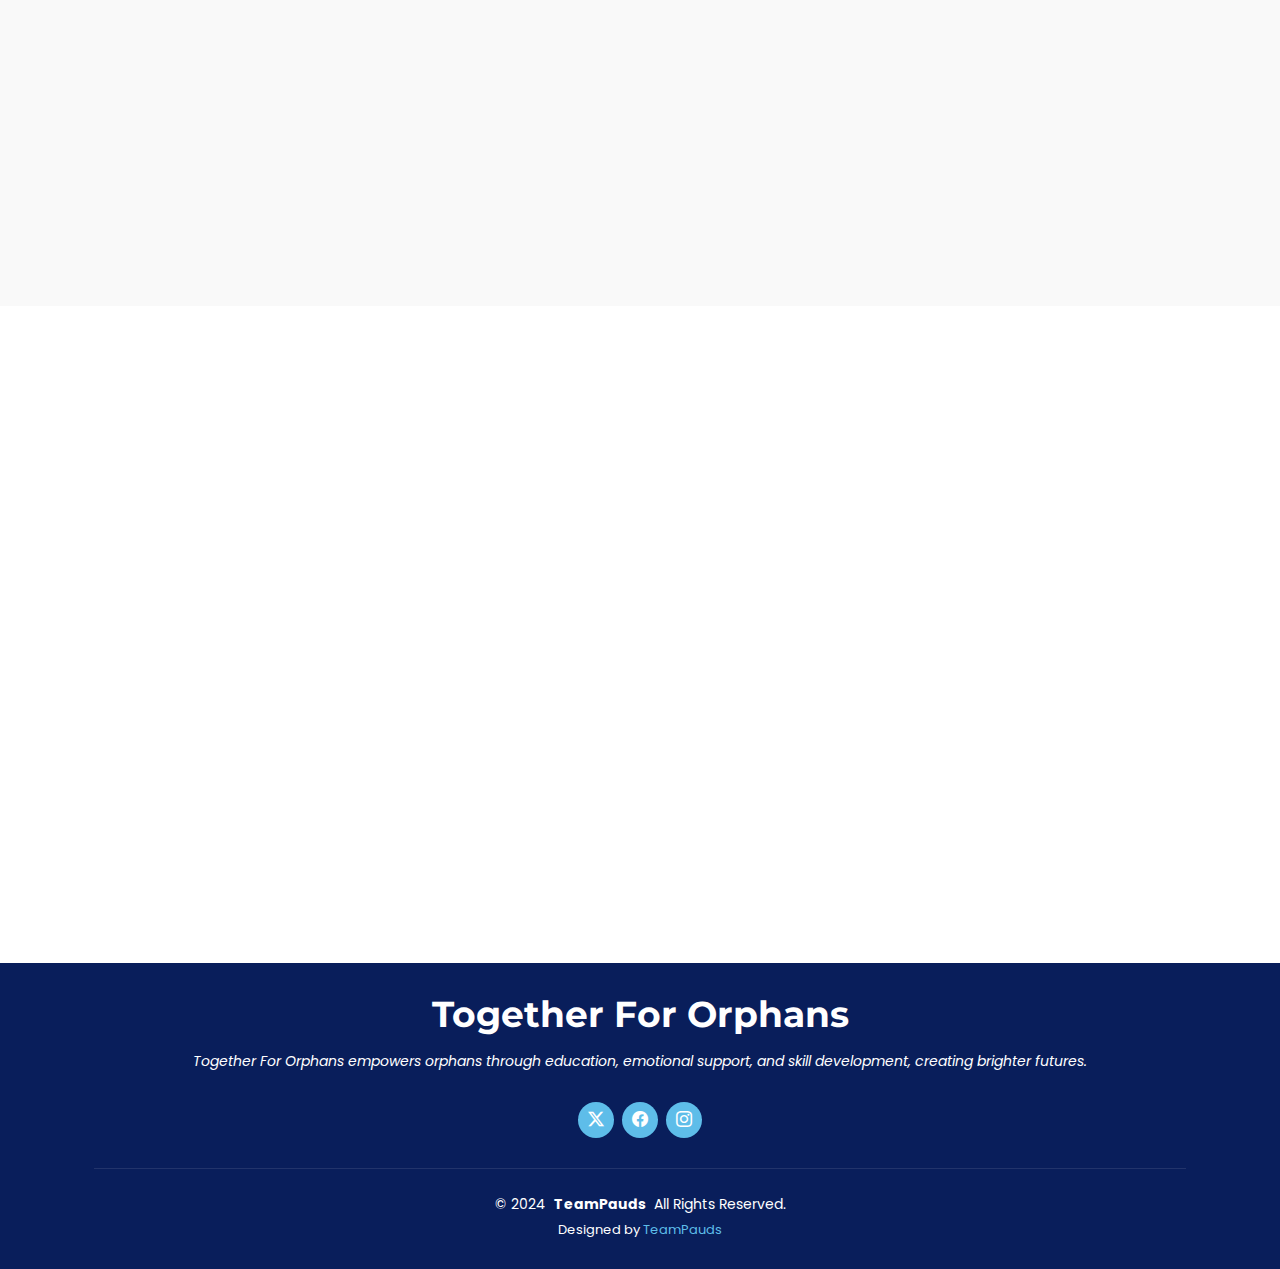
==== commit ef161830: "#36 update program activities and image" ====
--- a/index.html
+++ b/index.html
@@ -4,7 +4,7 @@
 <head>
   <meta charset="utf-8">
   <meta content="width=device-width, initial-scale=1.0" name="viewport">
-  <title>T | F Orphans</title>
+  <title>TFOrphans</title>
   <link href="assets/img/orphanage.ico" rel="icon">
   <link href="assets/img/apple-touch-icon.png" rel="apple-touch-icon">
   <link href="https://fonts.googleapis.com" rel="preconnect">
@@ -30,7 +30,7 @@
         <nav id="navmenu" class="navmenu">
           <ul>
             <li><a href="#hero" class="active">Home</a></li>
-            <li><a href="#about">About Us</a></li>
+            <li><a href="#about">About</a></li>
             <li><a href="#programs">Programs</a></li>
             <li><a href="#activities">Activities</a></li>
             <li><a href="#contact">Contact</a></li>
@@ -62,10 +62,10 @@
       </div>
       <div id="hero-carousel" class="carousel slide" data-bs-ride="carousel" data-bs-interval="5000">
         <div class="carousel-item active">
-          <img src="assets/img/hero-carousel/carr1.jpg" alt="">
+          <img src="assets/img/hero-carousel/carr4.jpg" alt="">
         </div>
         <div class="carousel-item">
-          <img src="assets/img/hero-carousel/carr2.jpg" alt="">
+          <img src="assets/img/hero-carousel/carr5.jpg" alt="">
         </div>
         <div class="carousel-item">
           <img src="assets/img/hero-carousel/carr3.jpg" alt="">
@@ -126,9 +126,9 @@
             <div class="program-item d-flex position-relative h-100">
               <i class="bi bi-backpack3 icon flex-shrink-0"></i>
               <div>
-                <h4 class="title"><a href="program-details.html?id=educational-support" class="stretched-link"
-                    id="educational-support">Educational Support</a></h4>
-                <p class="description">Providing scholarships and resources to enhance academic/non-academic success.
+                <h4 class="title"><a href="program-details.html?id=schollarship" class="stretched-link"
+                    id="schollarship">Scholarship for Future</a></h4>
+                <p class="description">Provides scholarships for orphans to complete their education, preparing them for further studies or work.
                 </p>
               </div>
             </div>
@@ -137,9 +137,9 @@
             <div class="program-item d-flex position-relative h-100">
               <i class="bi bi-emoji-smile icon flex-shrink-0"></i>
               <div>
-                <h4 class="title"><a href="program-details.html?id=emotional-care" class="stretched-link"
-                    id="emotional-care">Emotional Care</a></h4>
-                <p class="description">Offering counseling and support to promote mental well-being.</p>
+                <h4 class="title"><a href="program-details.html?id=skillforsuccess" class="stretched-link"
+                    id="skillforsuccess">Skills for Success</a></h4>
+                <p class="description">Offers practical skills training to equip orphans with job-relevant abilities.</p>
               </div>
             </div>
           </div>
@@ -147,9 +147,9 @@
             <div class="program-item d-flex position-relative h-100">
               <i class="bi bi-graph-up icon flex-shrink-0"></i>
               <div>
-                <h4 class="title"><a href="program-details.html?id=skill-development" class="stretched-link"
-                    id="skill-development">Skill Development</a></h4>
-                <p class="description">Conducting workshops to teach life and vocational skills.</p>
+                <h4 class="title"><a href="program-details.html?id=pathway" class="stretched-link"
+                    id="pathway">Pathway to Career</a></h4>
+                <p class="description">Delivers career guidance and soft skills training for workforce readiness.</p>
               </div>
             </div>
           </div>
@@ -157,9 +157,9 @@
             <div class="program-item d-flex position-relative h-100">
               <i class="bi bi-file-medical icon flex-shrink-0"></i>
               <div>
-                <h4 class="title"><a href="program-details.html?id=health-initiatives" class="stretched-link"
-                    id="health-initiatives">Health Initiatives</a></h4>
-                <p class="description">Ensuring access to healthcare and wellness programs.</p>
+                <h4 class="title"><a href="program-details.html?id=mentalwellbeing" class="stretched-link"
+                    id="mentalwellbeing">Mental Wellbeing and Confidence Building</a></h4>
+                <p class="description">The Health Initiatives program is dedicated to promoting overall health and wellness.</p>
               </div>
             </div>
           </div>
@@ -175,26 +175,26 @@
         <div class="isotope-layout" data-default-filter="*" data-layout="masonry" data-sort="original-order">
           <div class="row gy-4 isotope-container" data-aos="fade-up" data-aos-delay="200">
             <div class="col-lg-4 col-md-6 activities-item isotope-item">
-              <img src="assets/img/activities/act1.jpg" class="img-fluid" alt="Gardening">
+              <img src="assets/img/activities/act4.jpg" class="img-fluid" alt="Gardening">
               <div class="activities-info">
-                <a href="activities-details.html?img=act1.jpg" title="More Details" class="preview-link linked">
-                  <h4>Harvesting</h4>
+                <a href="activities-details.html?img=act4.jpg" title="More Details" class="preview-link linked">
+                  <h4>Counseling Sessions</h4>
                 </a>
               </div>
             </div>
             <div class="col-lg-4 col-md-6 activities-item isotope-item">
-              <img src="assets/img/activities/act2.jpg" class="img-fluid" alt="Cooking">
+              <img src="assets/img/activities/act5.jpg" class="img-fluid" alt="Cooking">
               <div class="activities-info">
-                <a href="activities-details.html?img=act2.jpg" title="More Details" class="preview-link linked">
-                  <h4>Cooking</h4>
+                <a href="activities-details.html?img=act5.jpg" title="More Details" class="preview-link linked">
+                  <h4>Education Scholarship</h4>
                 </a>
               </div>
             </div>
             <div class="col-lg-4 col-md-6 activities-item isotope-item">
-              <img src="assets/img/activities/act3.jpg" class="img-fluid" alt="Engineering">
+              <img src="assets/img/activities/act6.jpg" class="img-fluid" alt="Engineering">
               <div class="activities-info">
-                <a href="activities-details.html?img=act3.jpg" title="More Details" class="preview-link linked">
-                  <h4>Planting</h4>
+                <a href="activities-details.html?img=act6.jpg" title="More Details" class="preview-link linked">
+                  <h4>Community Service</h4>
                 </a>
               </div>
             </div>
--- a/assets/css/main.css
+++ b/assets/css/main.css
@@ -821,8 +821,8 @@
 }
 
 .programs .program-item .description {
-  line-height: 24px;
-  font-size: 14px;
+  line-height: 25px;
+  font-size: 15px;
   margin: 0;
 }
 
@@ -835,30 +835,57 @@
 }
 
 .program-features {
+  padding: 0;
+  margin: 0 0 50px 0;
   list-style-type: none;
-  padding: 0;
-  margin: 0;
 }
 
 .program-features li {
-  display: grid;
-  grid-template-columns: 30px 250px 1fr;
-  align-items: start;
-  gap: 10px;
-  margin-bottom: 2px;
+  display: flex;
+  flex-direction: column;
+  align-items: flex-start;
+  margin-bottom: 15px;
+  padding: 10px 15px;
+  border: 1px solid #e0e0e0;
+  border-radius: 5px;
+  background-color: #f9f9f9;
+  box-shadow: 0 2px 4px rgba(0, 0, 0, 0.1);
 }
 
 .feature-label {
   font-weight: bold;
+  margin-bottom: 10px;
+  font-size: 50em;
+  color: #00a6ff;
 }
 
 .program-features li i {
-  font-size: 1.2em;
-  color: #28a745;
-}
-
-.program-item h3 {
-  margin-bottom: 15px;
+  font-size: 1.5em;
+  color: #00a6ff;
+  margin-top: 5px;
+  flex-shrink: 0;
+}
+
+.program-features li span {
+  font-size: 0.95em;
+  line-height: 1.5;
+}
+
+@media (max-width: 768px) {
+  .program-features {
+    padding: 0 15px;
+  }
+
+  .program-item h3 {
+    font-size: 1.5em;
+    margin-bottom: 10px;
+  }
+
+  .program-item p {
+    font-size: 0.95em;
+    margin-bottom: 10px;
+    line-height: 1.5;
+  }
 }
 
 .icon-program {
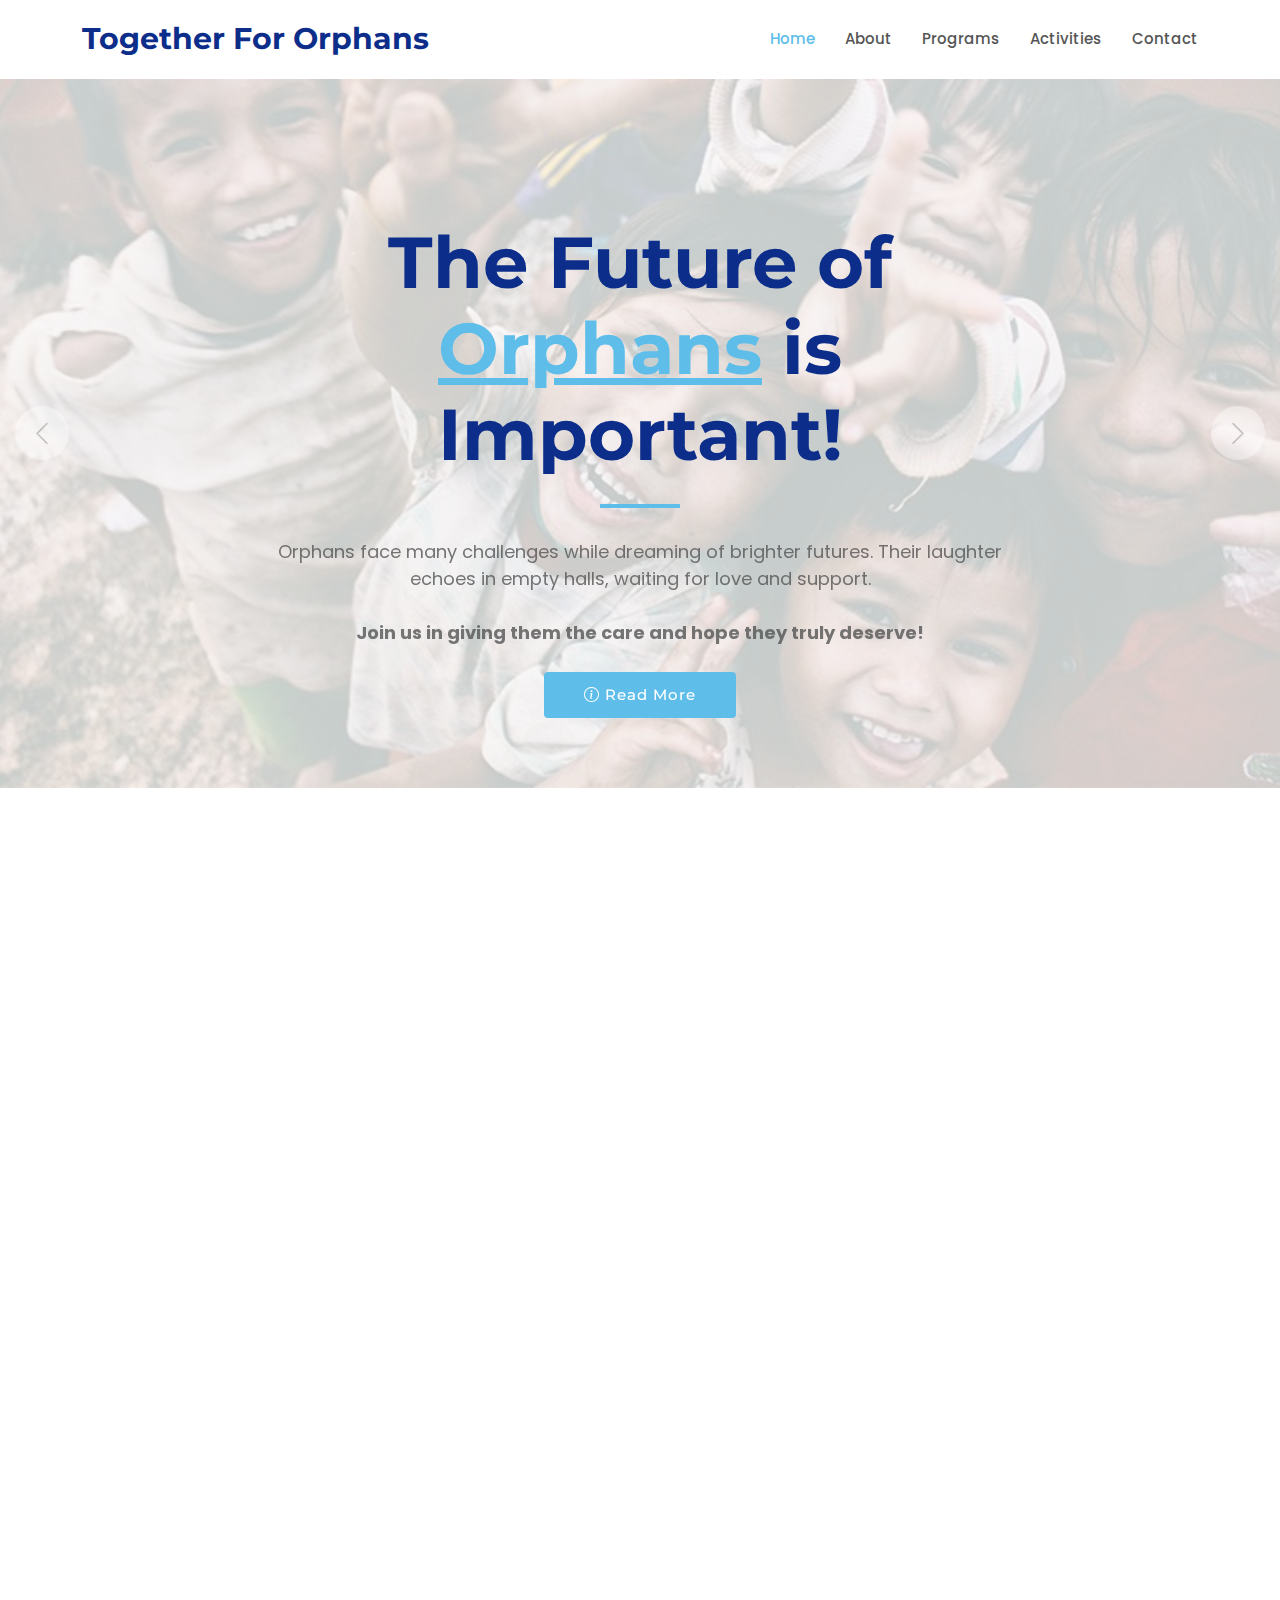
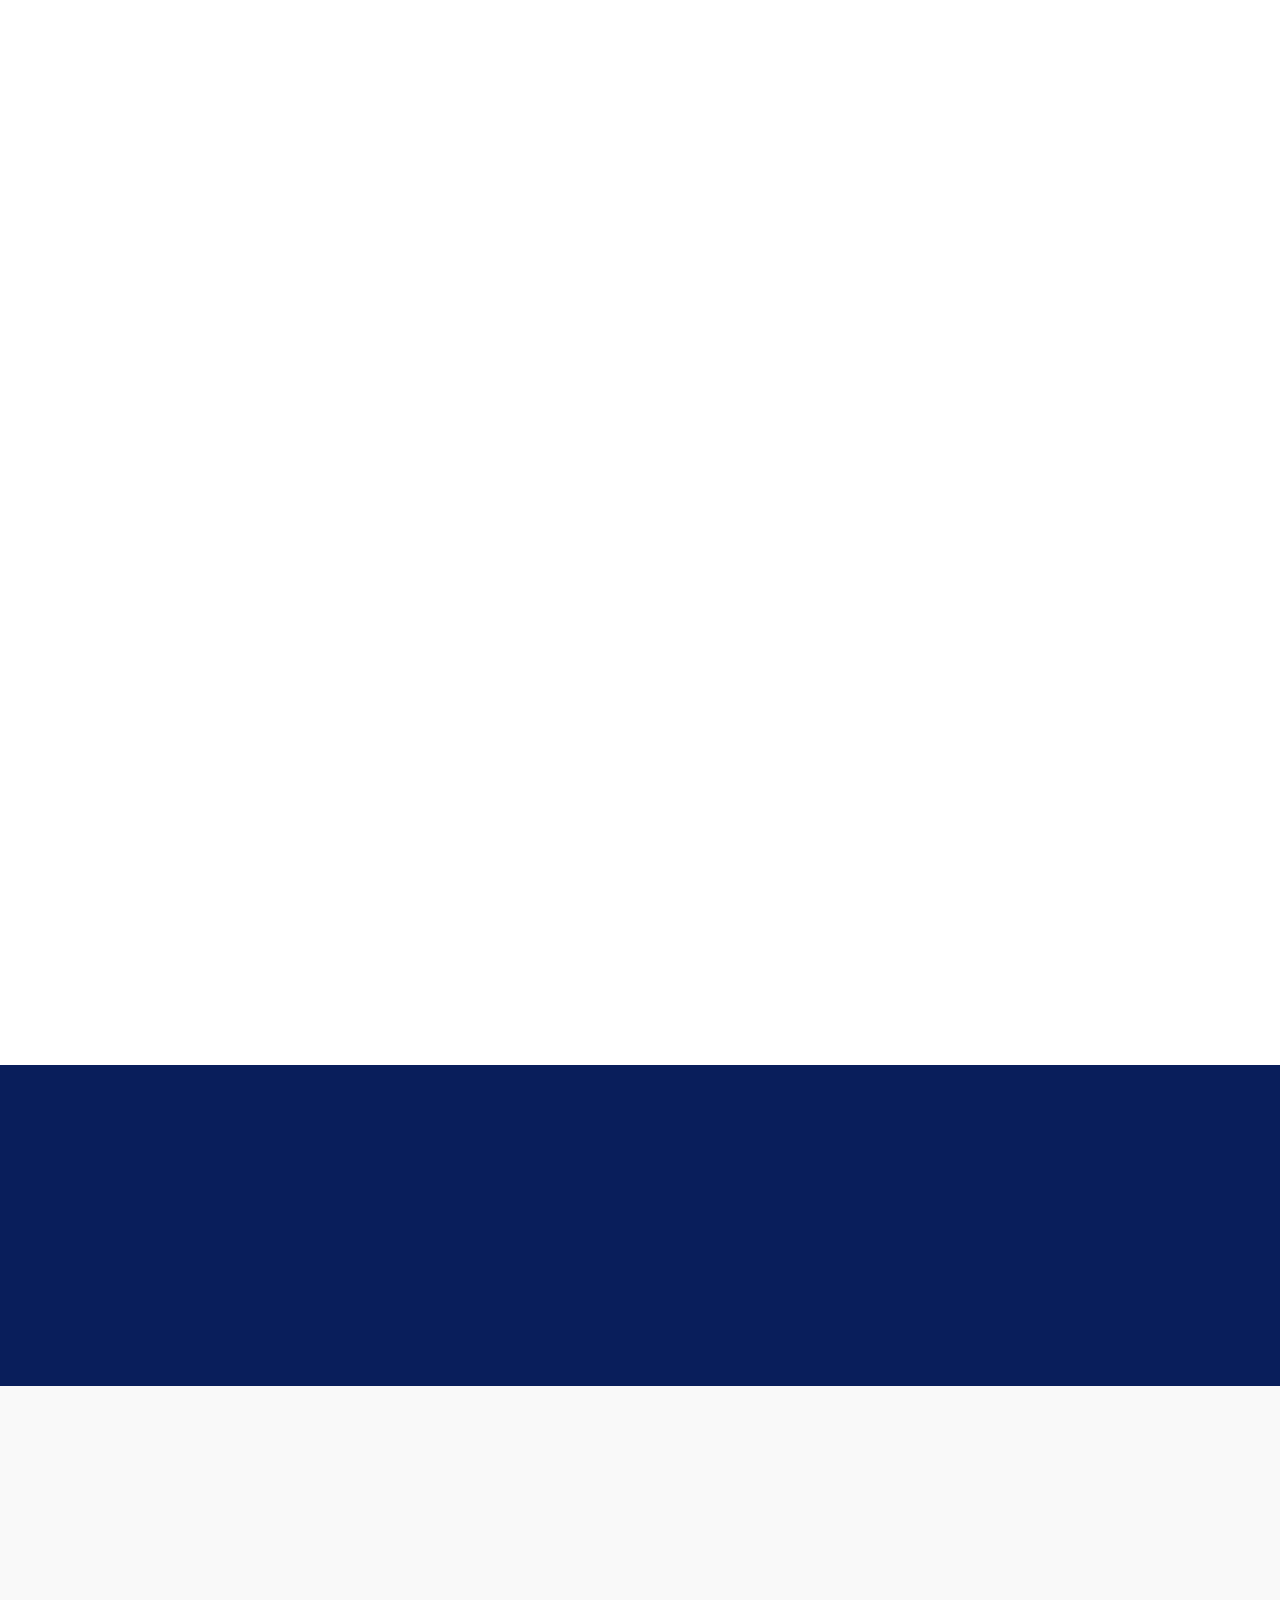
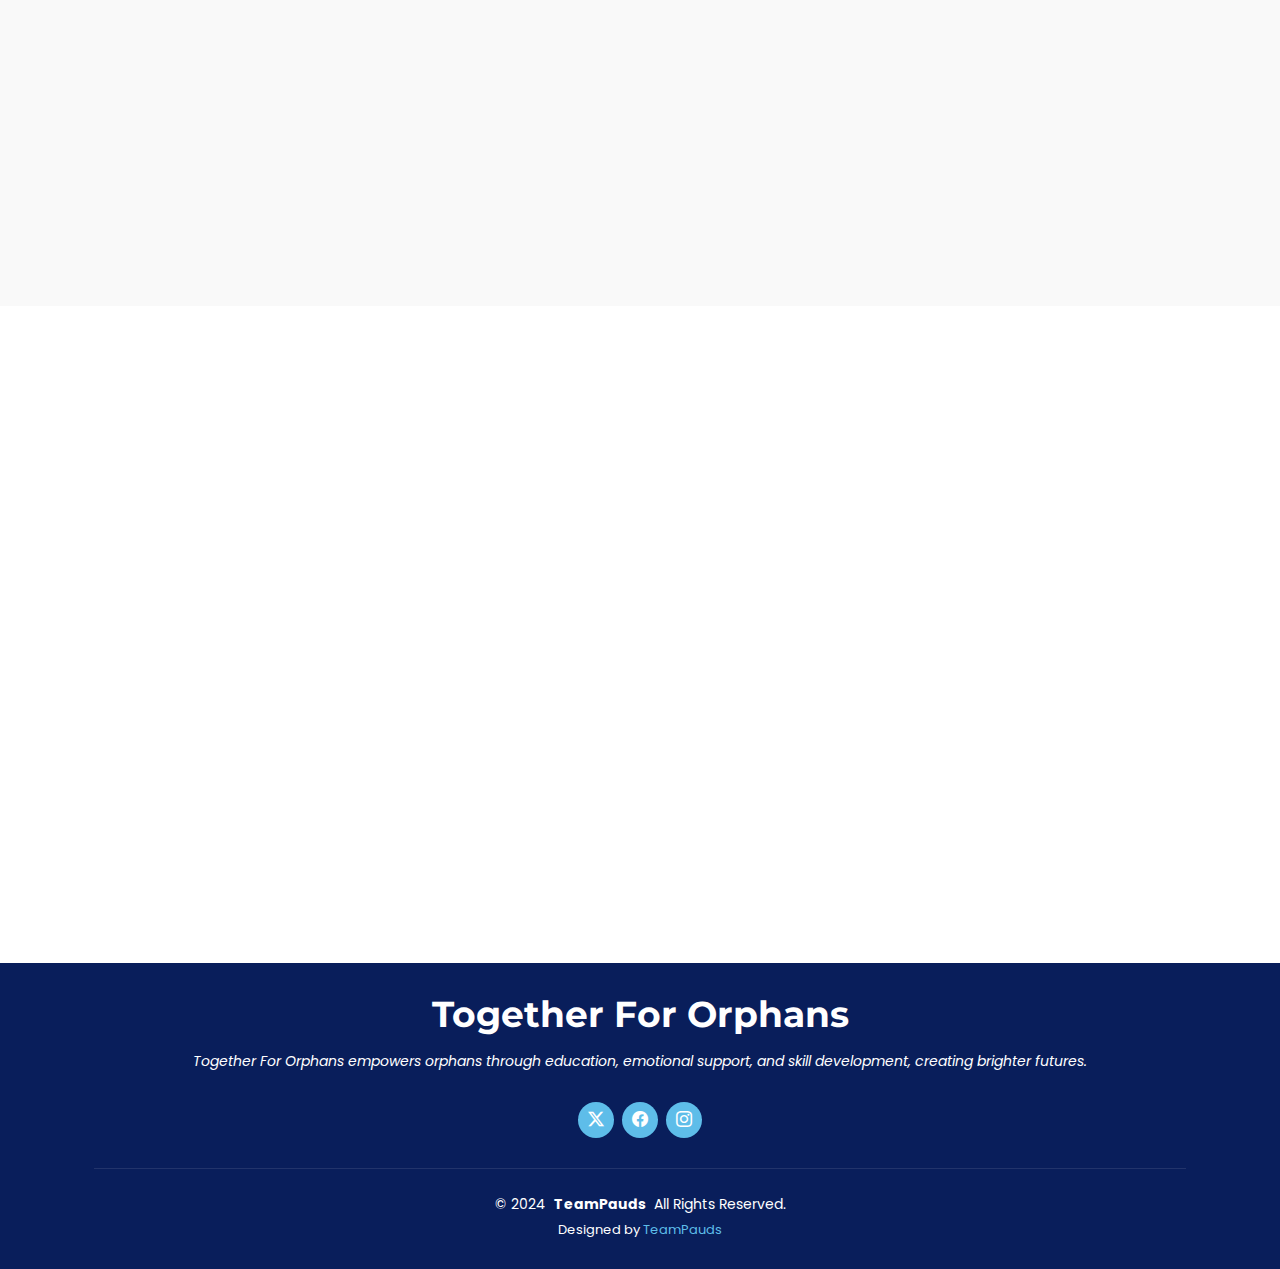
==== commit 11071c4c: "#38 revision" ====
--- a/index.html
+++ b/index.html
@@ -53,8 +53,8 @@
                 <br><br>
                 <b>Join us in giving them the care and hope they truly deserve!</b>
               </p>
-              <a href="#contact" class="btn-get-started">
-                <i class="bi bi-info-circle"></i> More information
+              <a href="#about" class="btn-get-started">
+                <i class="bi bi-info-circle"></i> Read More
               </a>
             </div>
           </div>
@@ -211,7 +211,7 @@
               support
               can empower orphans through education, emotional care, and skill development. Together, we can create a
               brighter future for every child in need. Get involved today!</p>
-            <a class="cta-btn" href="#">Join And Support Now!</a>
+            <a class="cta-btn" href="donasi.html">Donate and Support Now!</a>
           </div>
         </div>
       </div>
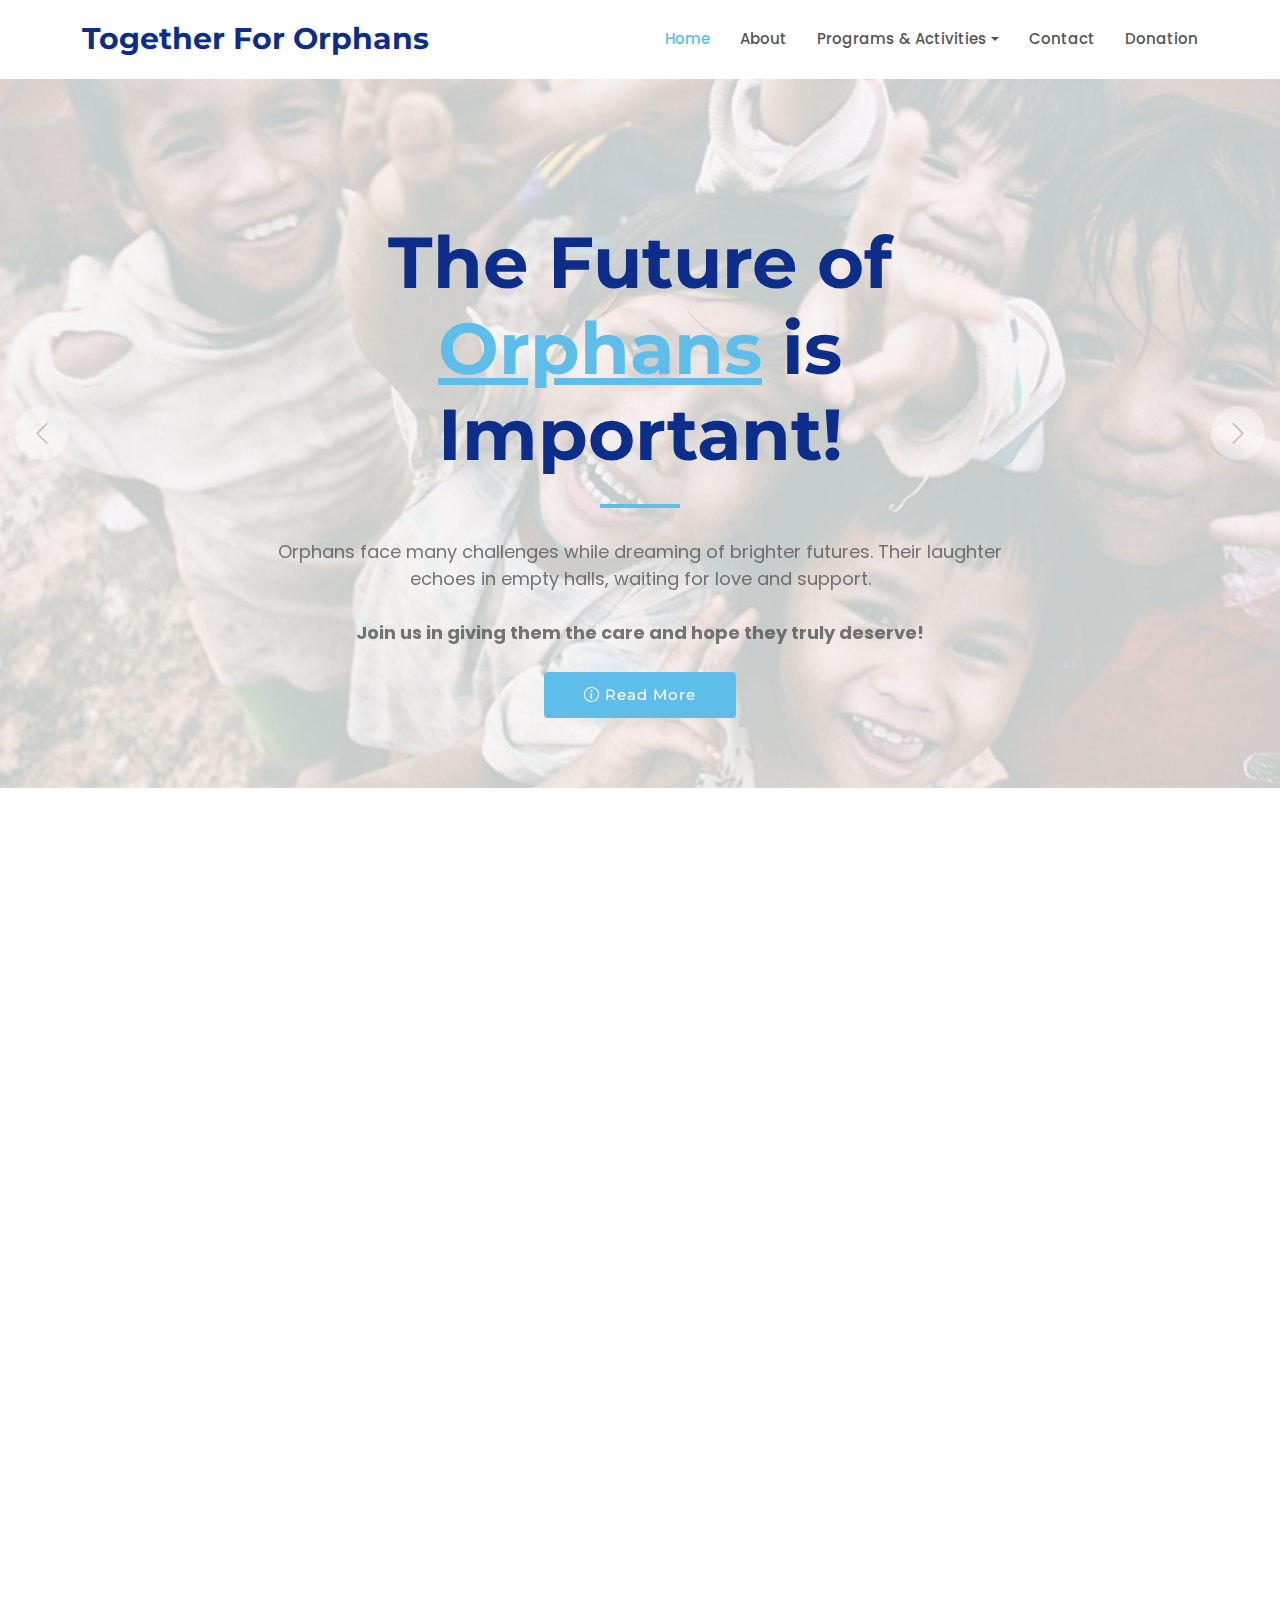
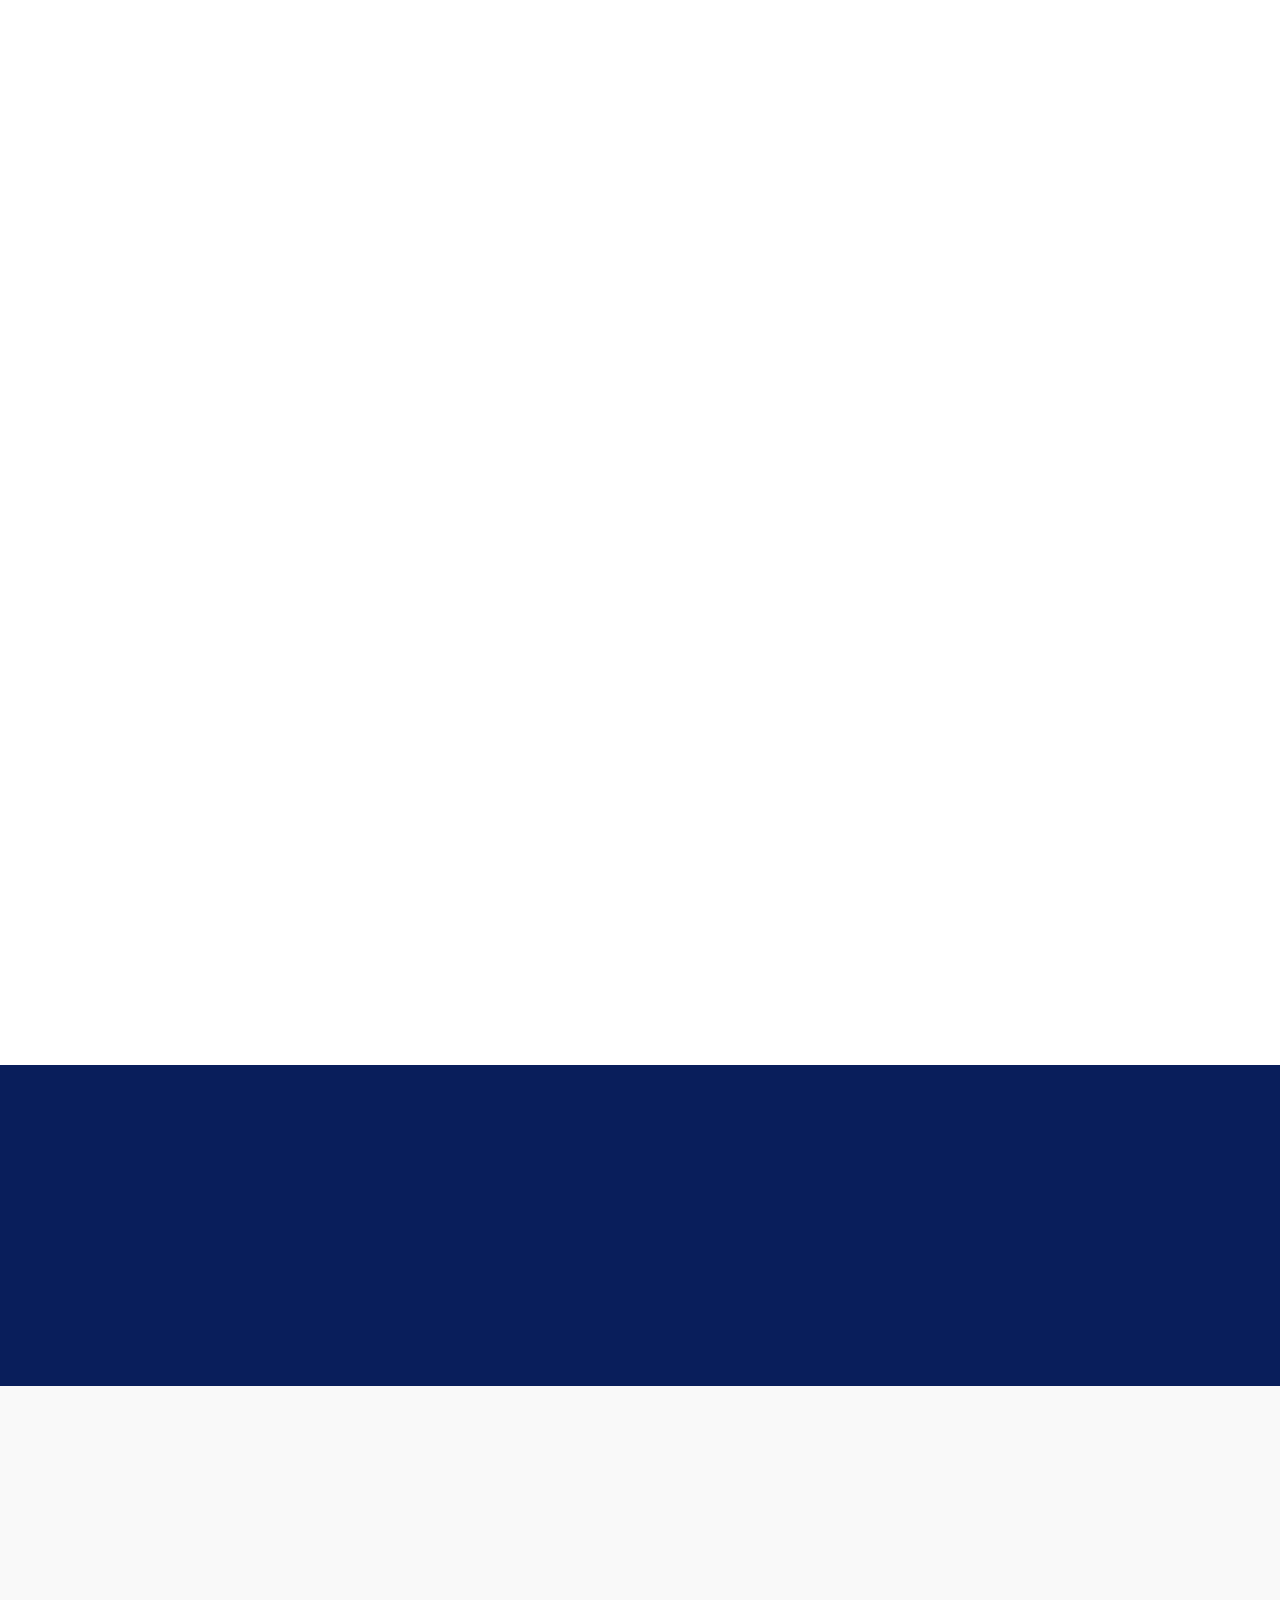
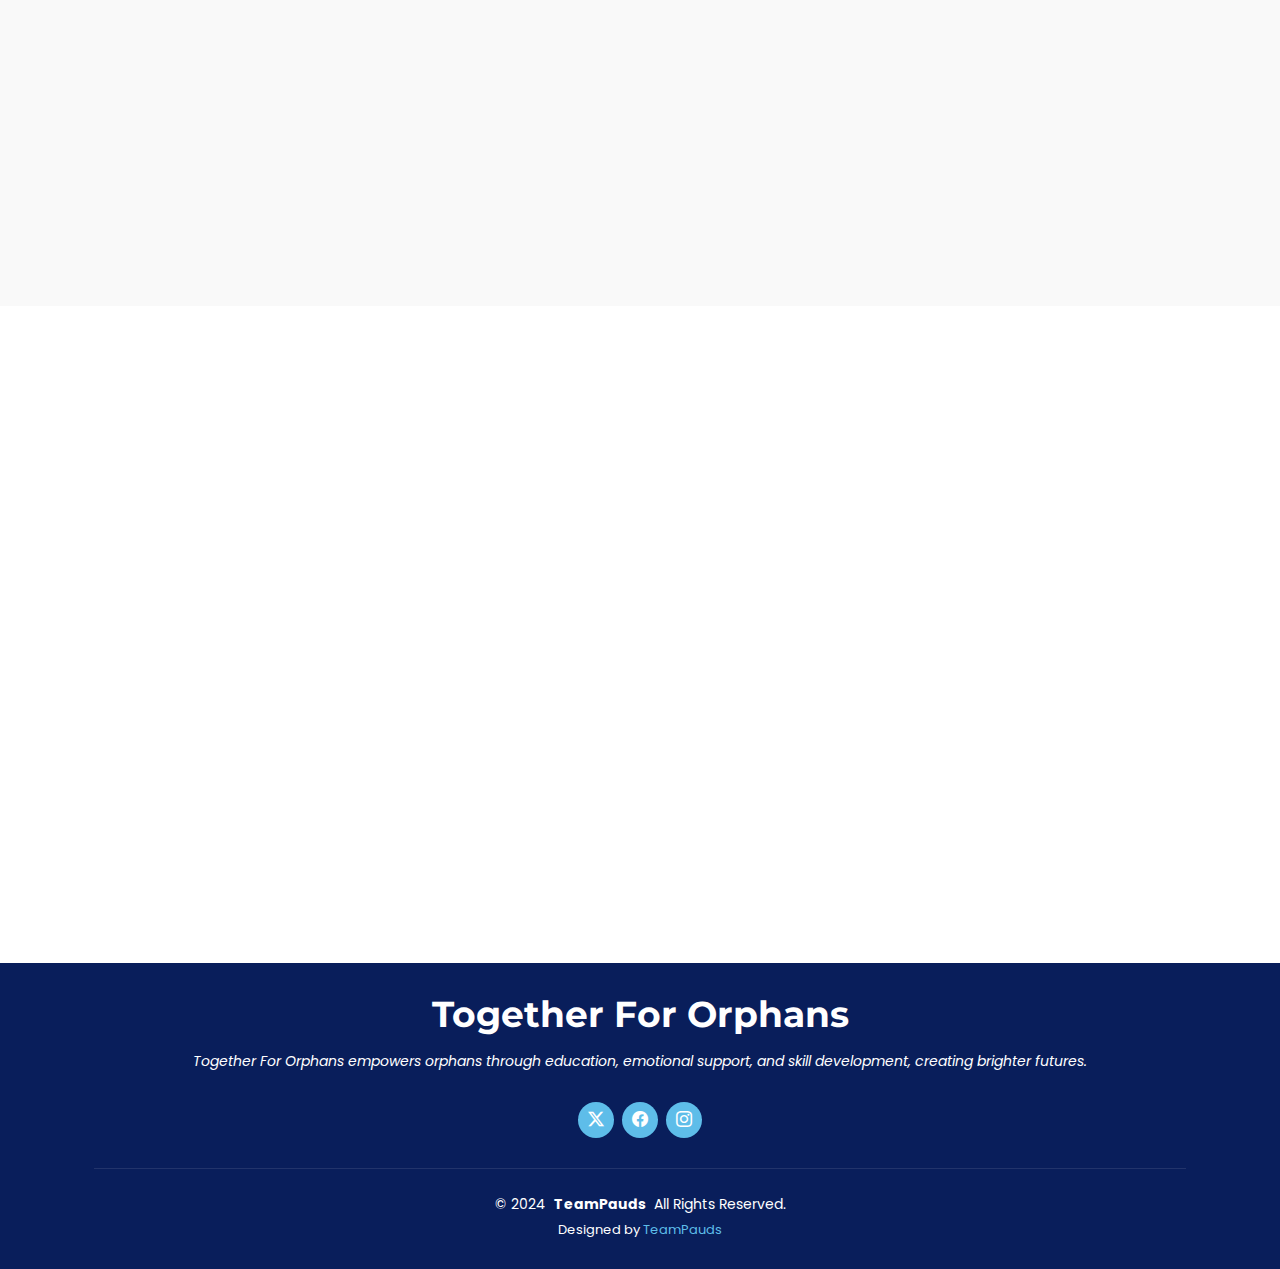
==== commit 5423e149: "#39 Revisi" ====
--- a/index.html
+++ b/index.html
@@ -31,9 +31,15 @@
           <ul>
             <li><a href="#hero" class="active">Home</a></li>
             <li><a href="#about">About</a></li>
-            <li><a href="#programs">Programs</a></li>
-            <li><a href="#activities">Activities</a></li>
+            <li class="dropdown">
+              <a href="#programs-activities" class="dropdown-toggle">Programs & Activities</a>
+              <ul class="dropdown">
+                <li><a href="#programs">Programs</a></li>
+                <li><a href="#activities">Activities</a></li>
+              </ul>
+            </li>
             <li><a href="#contact">Contact</a></li>
+            <li><a href="donasi.html">Donation</a></li>
           </ul>
           <i class="mobile-nav-toggle d-xl-none bi bi-list"></i>
         </nav>
@@ -128,7 +134,8 @@
               <div>
                 <h4 class="title"><a href="program-details.html?id=schollarship" class="stretched-link"
                     id="schollarship">Scholarship for Future</a></h4>
-                <p class="description">Provides scholarships for orphans to complete their education, preparing them for further studies or work.
+                <p class="description">Provides scholarships for orphans to complete their education, preparing them for
+                  further studies or work.
                 </p>
               </div>
             </div>
@@ -139,7 +146,8 @@
               <div>
                 <h4 class="title"><a href="program-details.html?id=skillforsuccess" class="stretched-link"
                     id="skillforsuccess">Skills for Success</a></h4>
-                <p class="description">Offers practical skills training to equip orphans with job-relevant abilities.</p>
+                <p class="description">Offers practical skills training to equip orphans with job-relevant abilities.
+                </p>
               </div>
             </div>
           </div>
@@ -147,8 +155,8 @@
             <div class="program-item d-flex position-relative h-100">
               <i class="bi bi-graph-up icon flex-shrink-0"></i>
               <div>
-                <h4 class="title"><a href="program-details.html?id=pathway" class="stretched-link"
-                    id="pathway">Pathway to Career</a></h4>
+                <h4 class="title"><a href="program-details.html?id=pathway" class="stretched-link" id="pathway">Pathway
+                    to Career</a></h4>
                 <p class="description">Delivers career guidance and soft skills training for workforce readiness.</p>
               </div>
             </div>
@@ -159,7 +167,8 @@
               <div>
                 <h4 class="title"><a href="program-details.html?id=mentalwellbeing" class="stretched-link"
                     id="mentalwellbeing">Mental Wellbeing and Confidence Building</a></h4>
-                <p class="description">The Health Initiatives program is dedicated to promoting overall health and wellness.</p>
+                <p class="description">The Health Initiatives program is dedicated to promoting overall health and
+                  wellness.</p>
               </div>
             </div>
           </div>
